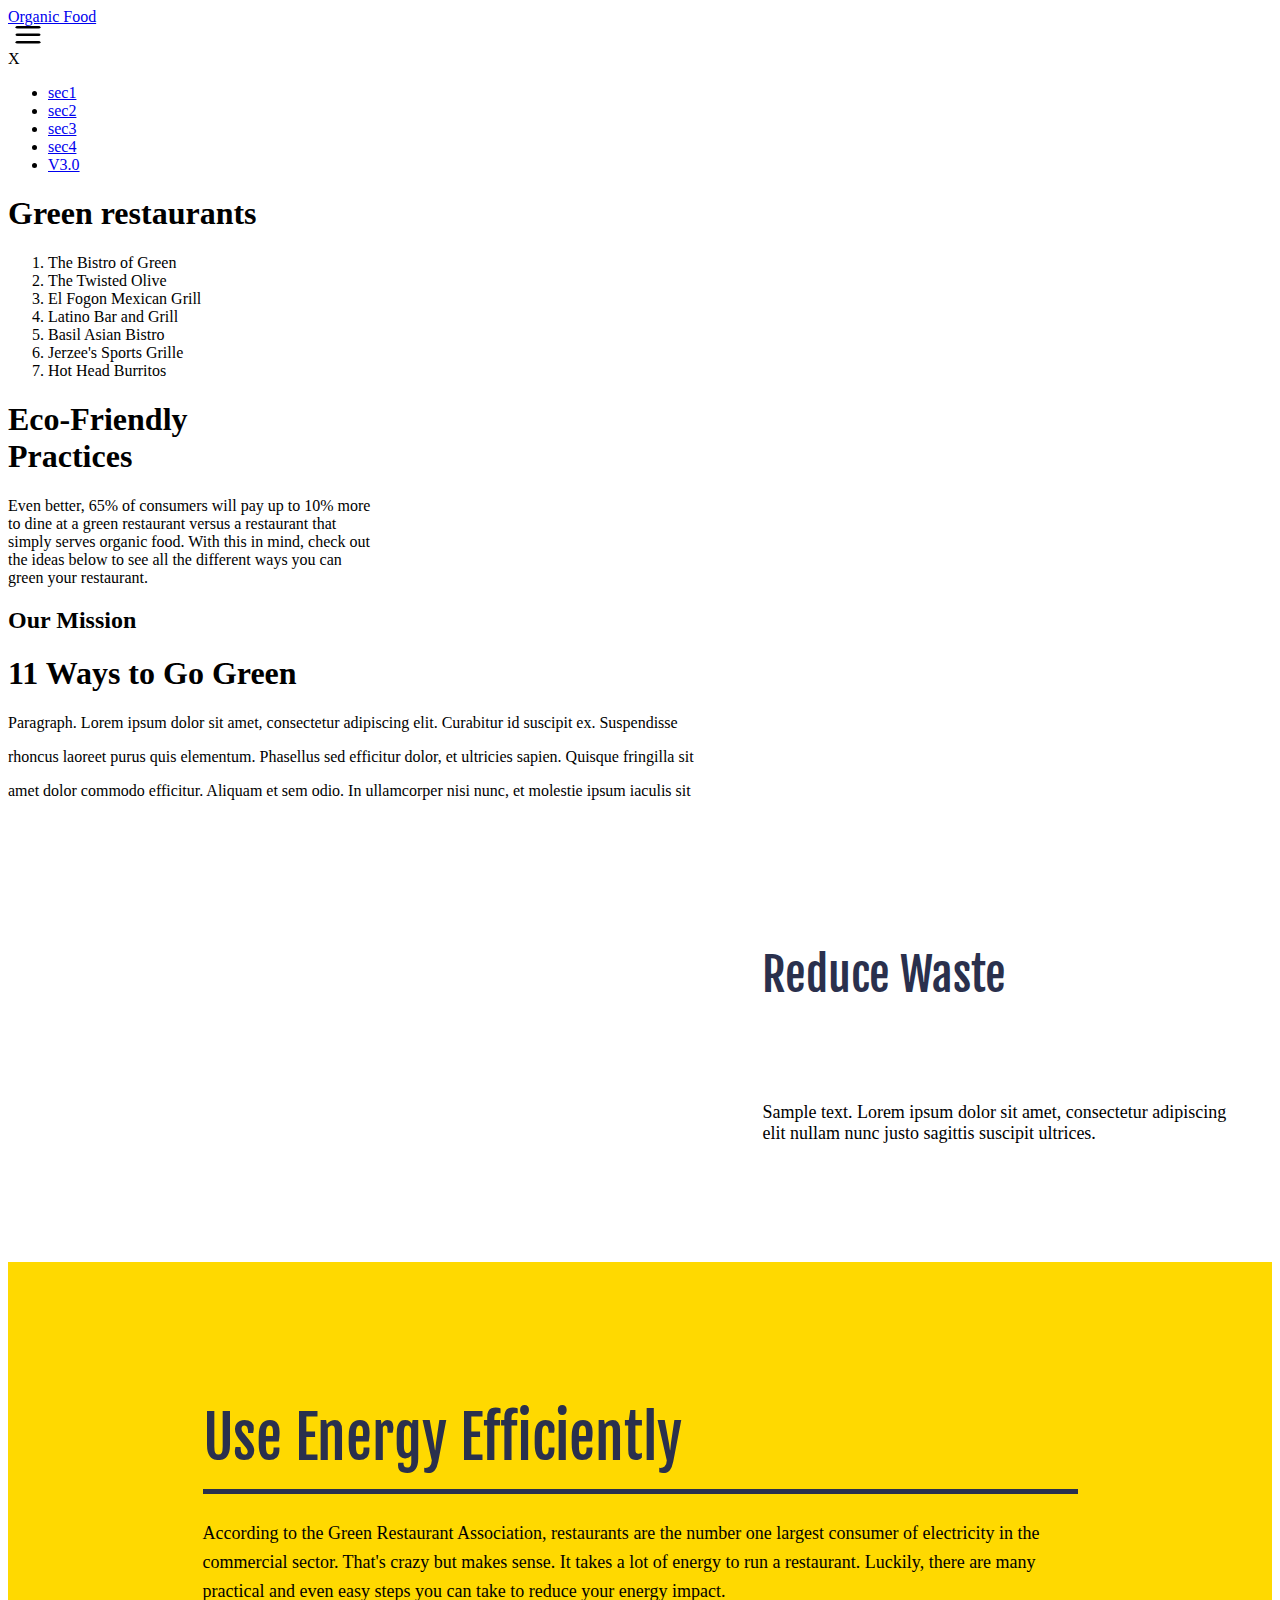
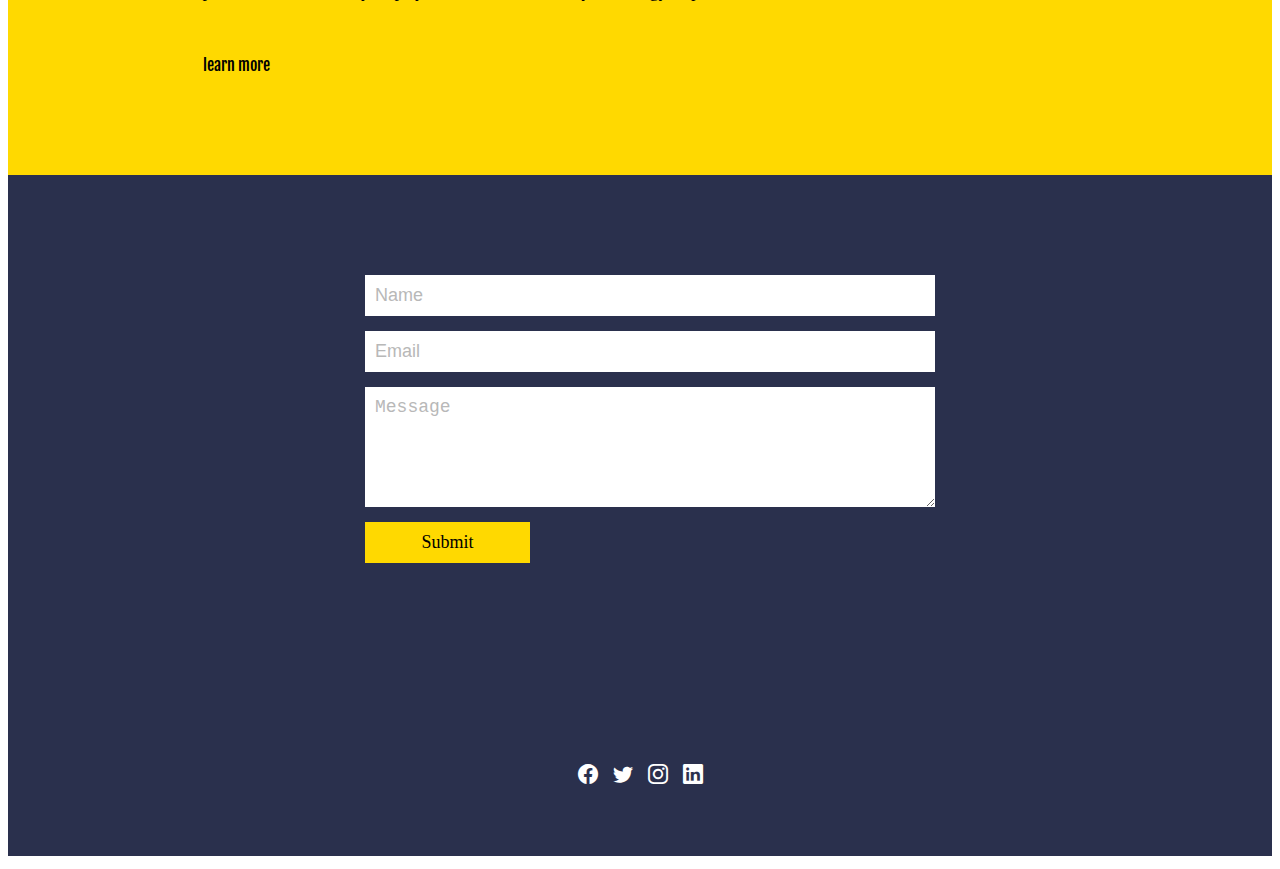
==== index.html @ b449d5d8 "Update index.html" ====
<!DOCTYPE html>
<html lang="en">

<head>
    <meta charset="UTF-8">
    <meta http-equiv="X-UA-Compatible" content="IE=edge">
    <meta name="viewport" content="width=device-width, initial-scale=1.0">
    <style>
        @import url('https://fonts.googleapis.com/css2?family=Fjalla+One&display=swap');
    </style>
    <link rel="stylesheet" href="./style/style.css">
    <link rel="stylesheet" href="./style/nav.css">
    <link rel="stylesheet" href="style/lastSec.css">
    <link rel="icon" type="image/x-icon" href="./images/logo.jpeg">
    <title>OrganicGarden</title>
</head>

<body>
    <!-- Srart NAV -->
    <div class="black_"></div>
    <header>
        <nav>
            <a href="#home">
                Organic Food
            </a>
            <div class="humburger">
                <svg viewBox="0 0 100 80" width="40" height="20">
                    <rect width="100" height="10" rx="8"></rect>
                    <rect y="30" width="100" height="10" rx="8"></rect>
                    <rect y="60" width="100" height="10" rx="8"></rect>
                </svg>
            </div>
            <div class="sidenav">
                <div class="close">X</div>
                <ul>
                    <li>
                        <a href="#sec1">sec1</a>
                    </li>
                    <li>
                        <a href="#sec2">sec2</a>
                    </li>
                    <li>
                        <a href="#sec3">sec3</a>
                    </li>
                    <li>
                        <a href="#sec4">sec4</a>
                    </li>
                    <li>
                        <a href="#">V3.0</a>
                    </li>
                </ul>
            </div>
        </nav>
    </header>
    <!-- END NAV -->
    
    <!--- section 3 -->

    <div class="refr-back">
    <section class="refr-section">
    
        <div class="green-restaurants">
             <h1 class="main-heading">Green restaurants</h1>
              <ol>
                  <li class="restaurants-lists">The Bistro of Green</li>
                  <li class="restaurants-lists">The Twisted Olive</li>
                  <li class="restaurants-lists">El Fogon Mexican Grill</li>
                  <li class="restaurants-lists">Latino Bar and Grill</li>
                  <li class="restaurants-lists">Basil Asian Bistro</li>
                  <li class="restaurants-lists">Jerzee's Sports Grille </li>
                  <li class="restaurants-lists">Hot Head Burritos</li>
              </ol>
        </div>

        <div class="eco-friendly">
              <h1 class="eco-heading">Eco-Friendly <br> Practices</h1>
              <p class="eco-paragraph">Even better, 65% of consumers  
                will pay up to 10% more <br> 
                to dine at a green restaurant versus a restaurant that <br>
                simply serves organic food. With this in mind, check out <br>
                the ideas below to see all the different ways you can <br> green
                your restaurant.
              </p>
        </div>

    </section>
</div>

    <div class="mission_color">
    <section class="misway">
        
        <h2 class="mission-heading">Our Mission</h2>

        <h1 class="green-ways">11 Ways to Go Green</h1>

        <div class="paragraphs-div">

        <p class="paragraph-way">Paragraph. Lorem ipsum dolor sit amet,
        consectetur adipiscing elit. Curabitur id suscipit ex. Suspendisse <br></p>
        <p class="paragraph-way">rhoncus laoreet purus quis elementum. Phasellus sed efficitur 
        dolor, et ultricies sapien. Quisque fringilla sit <br></p> 
        <p class="paragraph-way">amet dolor commodo efficitur. Aliquam et sem odio.
        In ullamcorper nisi nunc, et molestie ipsum iaculis sit <br></p>

        </div>

    </section>
   </div>

 <!--- end section 3-->
    
    <!-- Start last SEC -->
    <div class="flex-container">
        <div class="flex-img"></div>
        <div class="flex-img"></div>
        <div class="flex-grow">
            <h1>Reduce Waste</h1>
            <p>
                Sample text. Lorem ipsum dolor sit amet, consectetur adipiscing elit nullam nunc justo sagittis suscipit
                ultrices.
            </p>
        </div>
    </div>
    <div class="yellow">
        <div class="text-con">
            <h1>
                Use Energy Efficiently
            </h1>
            <p>
                According to the Green Restaurant Association, restaurants are the number one largest consumer of
                electricity in the commercial sector. That's crazy but makes sense. It takes a lot of energy to run a
                restaurant. Luckily, there are many practical and even easy steps you can take to reduce your energy
                impact.
            </p>
            <a href="#sec4">learn more</a>
        </div>
    </div>
    <div class="form-color">
        <div class="form-con">
            <input type="text" placeholder="Name">
            <input type="email" placeholder="Email">
            <textarea placeholder="Message" rows="5"></textarea>
            <button>Submit</button>
        </div>
        <footer>
            <div class="logo"></div>
            <div class="logos">
                <i class="bi bi-facebook"></i>
                <i class="bi bi-twitter"></i>
                <i class="bi bi-instagram"></i>
                <i class="bi bi-linkedin"></i>
            </div>
        </footer>
    </div>
    <!-- END last SEC -->
    <script src="./script/main.js"></script>
</body>

</html>
---- style/lastSec.css ----
@import url("https://cdn.jsdelivr.net/npm/bootstrap-icons@1.8.1/font/bootstrap-icons.css");

:root {
    --main-color: #2a304d;
    --color: rgb(255 217 0);
}

.flex-container {
    display: flex;
    height: fit-content;
    flex: 1 1 100%;
    font-family: "Fjalla One", sans-serif;
}

.flex-container .flex-img {
    min-height: 396px;
    flex: 30%;
    background-position: 50%;
    background-size: cover;
}

.flex-container .flex-img:first-of-type {
    background-image: url("../images/95f373590dad79bcf3202ce6edad5bcd.jpg");
}

.flex-container .flex-img:nth-of-type(2) {
    background-image: url("../images/53b1f260135ec7676401816dfad16b2c.jpg");
}

.flex-container .flex-grow {
    padding: 100px 20px;
    flex: calc(100% - 30% * 2);
    display: flex;
    flex-direction: column;
    justify-content: center;
    gap: 50px;
}

.flex-container .flex-grow h1 {
    font-size: 46px;
    font-weight: 400;
    color: #2a304d;
}

.flex-container .flex-grow p {
    font-family: Open Sans;
    font-size: 18px;
}

.yellow {
    background-color: var(--color);
}

.text-con {
    padding: 100px 20px;
    background-color: var(--color);
    font-family: "Fjalla One", sans-serif;
    max-width: 875px;
    margin: auto;
}

.text-con h1 {
    font-size: 58px;
    font-weight: 400;
    color: #2a304d;
    margin-bottom: 25px;
    padding-bottom: 15px;
    border-bottom: 5px solid #2a304d;
}

.text-con p {
    font-family: "Open Sans";
    font-size: 18px;
    line-height: 1.6;
}

.text-con a {
    display: block;
    color: black;
    text-decoration: none;
    margin-top: 50px;
    max-width: fit-content;
}

.form-color {
    background-color: var(--main-color);
}

.form-con {
    padding: 100px 25px;
    max-width: 550px;
    margin: auto;
    background-color: var(--main-color);
    display: flex;
    flex-direction: column;
    gap: 15px;
}

.form-con > * {
    width: 100%;
    padding: 10px;
    font-size: 18px;
    border: none;
}

.form-con button {
    width: 30%;
    background-color: var(--color);
    font-family: "Open Sans";
    cursor: pointer;
}

.form-con button:hover {
    filter: brightness(0.8);
}

input::placeholder,
textarea::placeholder {
    font-weight: 100;
    color: rgb(184, 184, 184);
}

input:focus,
textarea:focus {
    background-color: transparent;
    outline: none;
    border: 1px solid white;
    caret-color: white;
    color: white;
}

input:hover,
textarea:hover {
    background-color: transparent;
    color: white;
}

.form-color .logo {
    background-image: url("../images/default-logo.png");
    width: 150px;
    min-height: 50px;
    background-repeat: no-repeat;
    background-position: center;
    cursor: pointer;
}

footer {
    display: flex;
    flex-direction: column;
    align-items: center;
    justify-content: center;
    padding-bottom: 70px;
}

footer .logos {
    margin-top: 50px;
    display: flex;
    gap: 15px;
}

.logos i {
    color: white;
    font-size: 20px;
}

@media (max-width: 875px) {
    .text-con {
        max-width: 550px;
    }
}

@media (max-width: 769px) {
    .flex-container {
        flex-direction: column;
    }
    .form-con button {
        width: 40%;
    }
}
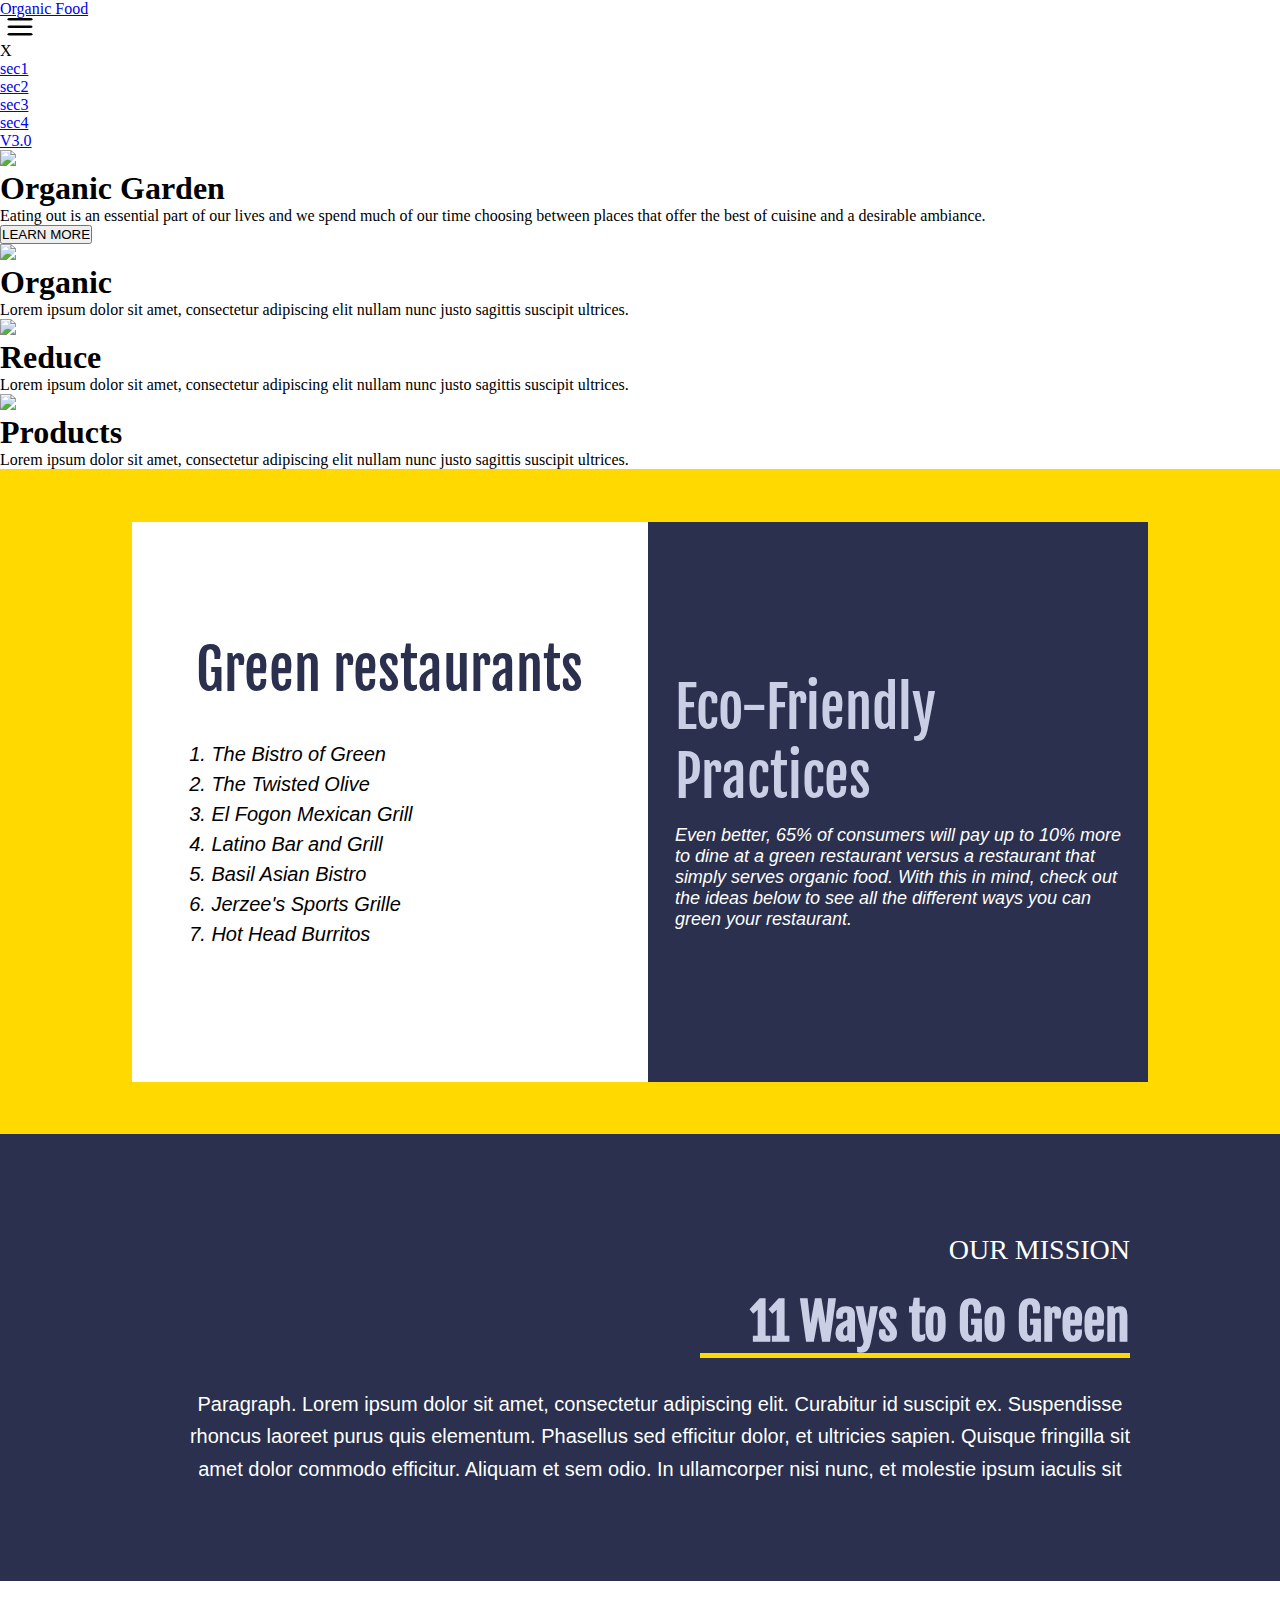
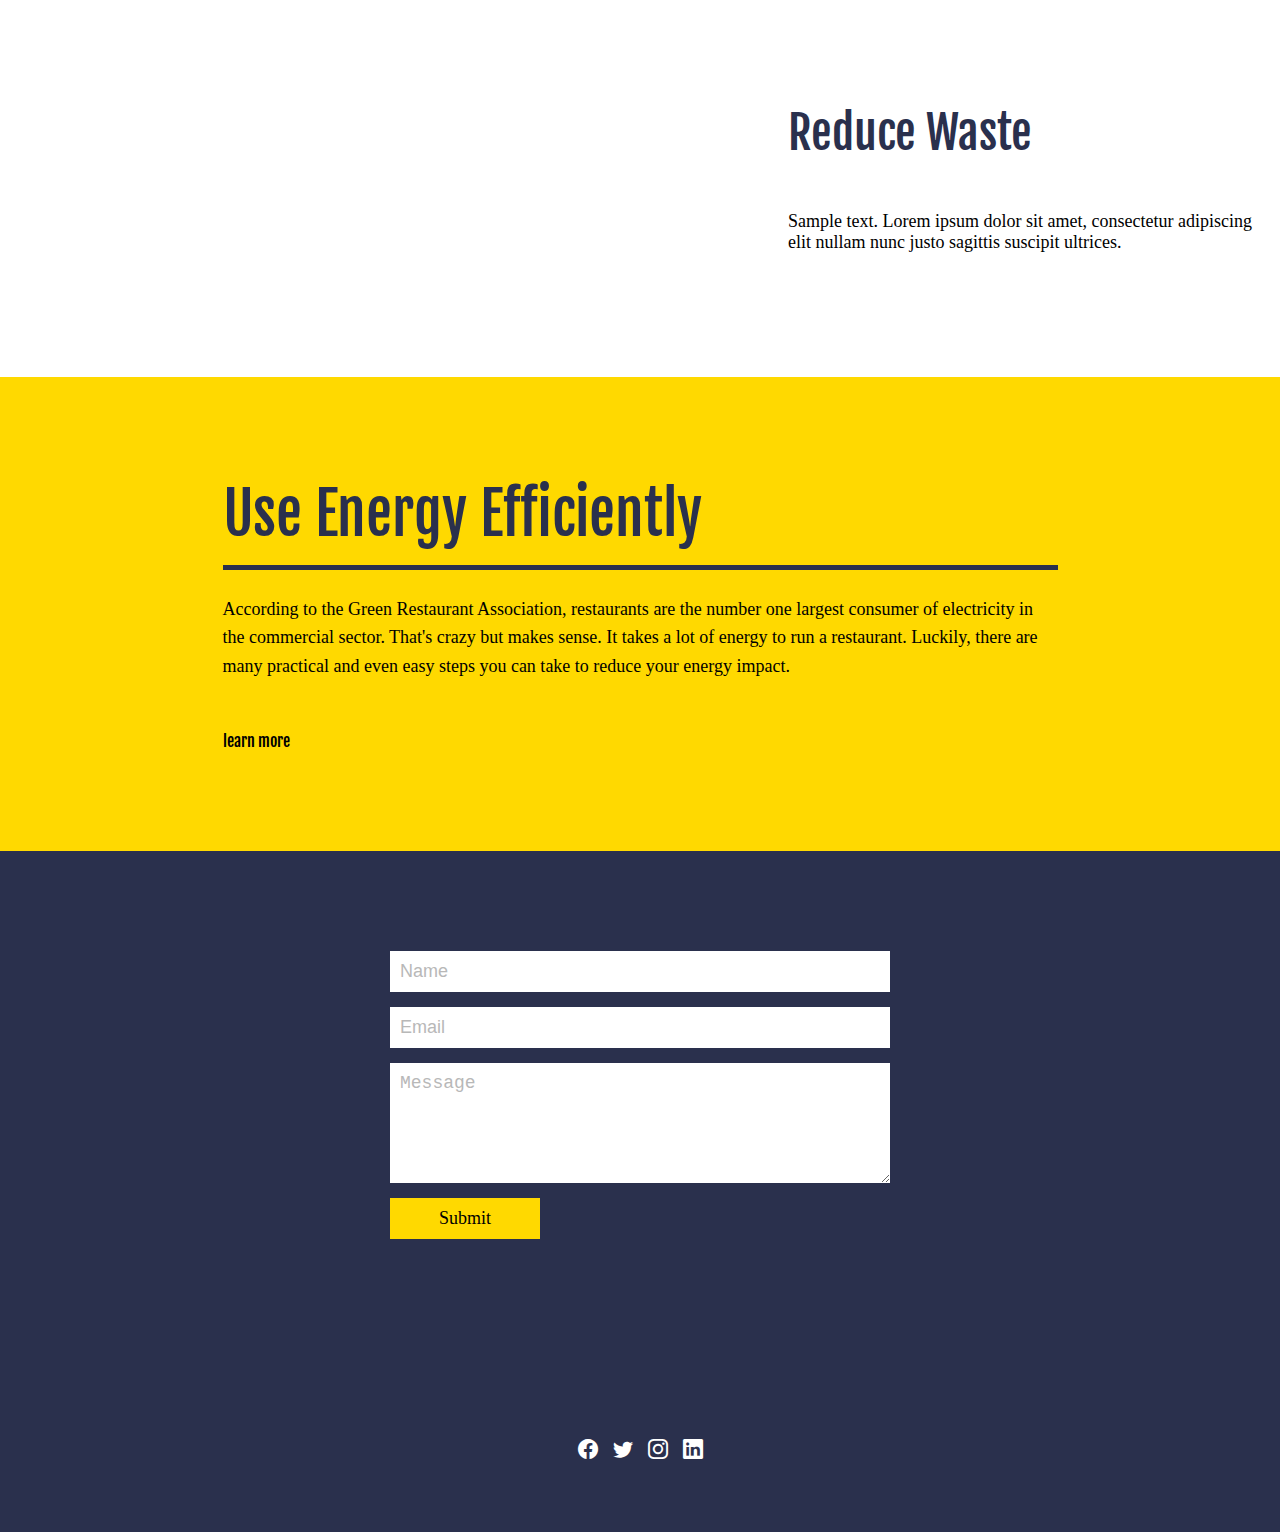
==== commit 6fc1b909: "update index" ====
--- a/index.html
+++ b/index.html
@@ -53,6 +53,40 @@
         </nav>
     </header>
     <!-- END NAV -->
+        <!--the start of the first two sections-->
+    <div class="ye">
+    <div class="main">
+        <div class="my_wordss">
+            <div class="imggg"><img src="./images/qs.jpg" class="this_photoo">
+        </div>
+    </div>
+        <div class="my_words">
+            <div class="ww"><h1 class="ww">Organic Garden</h1></div>
+            <p class="paragraph">Eating out is an essential part of our lives and we spend much of our time choosing between places that offer the best of cuisine and a desirable ambiance.</p>
+            <div class="d"><button class="learn">LEARN MORE</button></div>
+        </div>
+    </div>
+</div>
+<div class="eee">
+<div class="all-boxes">
+    <div class="smallboxes">
+        <img src="./images/apple.jpeg" class="nnn">
+        <h1>Organic</h1>
+        <p>Lorem ipsum dolor sit amet, consectetur adipiscing elit nullam nunc justo sagittis suscipit ultrices.</p>
+    </div >
+    <div class="smallboxes">
+        <img src="./images/reduce.jpeg" class="nnn">
+        <h1>Reduce</h1>
+        <p>Lorem ipsum dolor sit amet, consectetur adipiscing elit nullam nunc justo sagittis suscipit ultrices.</p>
+    </div>
+    <div class="smallboxes">
+        <img src="./images/products.jpeg" class="nnn">
+        <h1>Products</h1>
+        <p>Lorem ipsum dolor sit amet, consectetur adipiscing elit nullam nunc justo sagittis suscipit ultrices.</p>
+    </div>
+</div>
+</div>
+    <!--the end of the first two sections-->
     
     <!--- section 3 -->
 
--- a/style/style.css
+++ b/style/style.css
@@ -0,0 +1,148 @@
+* {
+    margin: 0;
+    padding: 0;
+    box-sizing: border-box;
+}
+
+* {
+    padding: 0%;
+    margin: 0%;
+    box-sizing: border-box;
+}
+
+.refr-back{
+background-color: #ffd900;
+}
+
+.refr-section{
+    background-color: #ffd900;
+    height: 100%;
+    display: flex;
+    justify-content: center;
+    padding: 15px;
+}
+
+.refr-section ol{
+    padding: 15px;
+}
+
+.green-restaurants{
+    display: inline-block;
+    border: 2px solid #ffffff;
+    background-color: #ffffff;
+    padding: 9% 5%;
+    margin-bottom: 3%;
+    margin-top: 3%;
+}
+
+.main-heading{
+    color: #2a304d;
+    font-size: 55px;
+    font-family: 'Fjalla One';
+    padding-bottom: 4%;
+    font-weight: 400;
+}
+
+.restaurants-lists{
+    font-family:'Lucida Sans', 'Lucida Sans Regular', 'Lucida Grande', 'Lucida Sans Unicode', Geneva, Verdana, sans-serif;
+    font-size: 20px;
+    padding-top: 2%;
+    font-style: italic;
+}
+
+.eco-friendly{
+    display: inline-block;
+    border: 2px solid #2a304d;
+    background-color: #2a304d;
+    padding: 12% 2%;
+    margin-bottom: 3%;
+    margin-top: 3%;
+}
+
+.eco-heading{
+    font-weight: 400;
+    color: #cbcfe6;
+    font-size: 55px;
+    font-family: 'Fjalla One';
+}
+
+.eco-paragraph{
+    font-family:'Lucida Sans', 'Lucida Sans Regular', 'Lucida Grande', 'Lucida Sans Unicode', Geneva, Verdana, sans-serif;
+    font-size: 18px;
+    color: #ffffff;
+    padding-top: 3%;
+    font-style: italic;
+}
+
+
+.mission_color{
+    background-color: #2a304d;
+}
+.misway{
+    display: flex;
+    align-items: flex-end;
+    padding: 100px 25px;
+    flex-direction: column;
+    background-color: #2a304d;
+    gap: 25px;
+    max-width: 1030px;
+    margin: auto;
+}
+
+.mission-heading{
+    color: #ffffff;
+    font-family: "Open Sans";
+    font-size: 28px;
+    text-transform: uppercase;
+    font-weight: 400;
+}
+
+.green-ways{
+    color: #cbcfe6;
+    font-family: 'Fjalla One';
+    font-size: 50px;
+    border-bottom: 5px solid #ffd900;
+    text-align: right;
+    padding-left: 50px;
+}
+
+.paragraph-way{
+    color: #ffffff;
+    display: flex;
+    justify-content: center;
+    font-size: 20px;
+    font-family: sans-serif;
+    padding-top: 1%;
+    
+}
+
+.paragraphs-div{
+    position: relative;
+}
+
+
+@media (max-width: 875px) {
+    .misway{
+    max-width: 750px;
+    }
+    .green-ways {
+        padding: 0;
+    }
+}
+
+@media (max-width: 625px) {
+    .refr-section{
+        flex-direction: column;
+        height: auto;
+        padding: 25px;
+        margin: auto;
+        max-width: 500px;
+    }
+    .refr-section > *{
+        margin-bottom: 0;
+        margin-top: 0;
+    }
+    .refr-section h1{
+        font-size: 40px;
+    }
+}
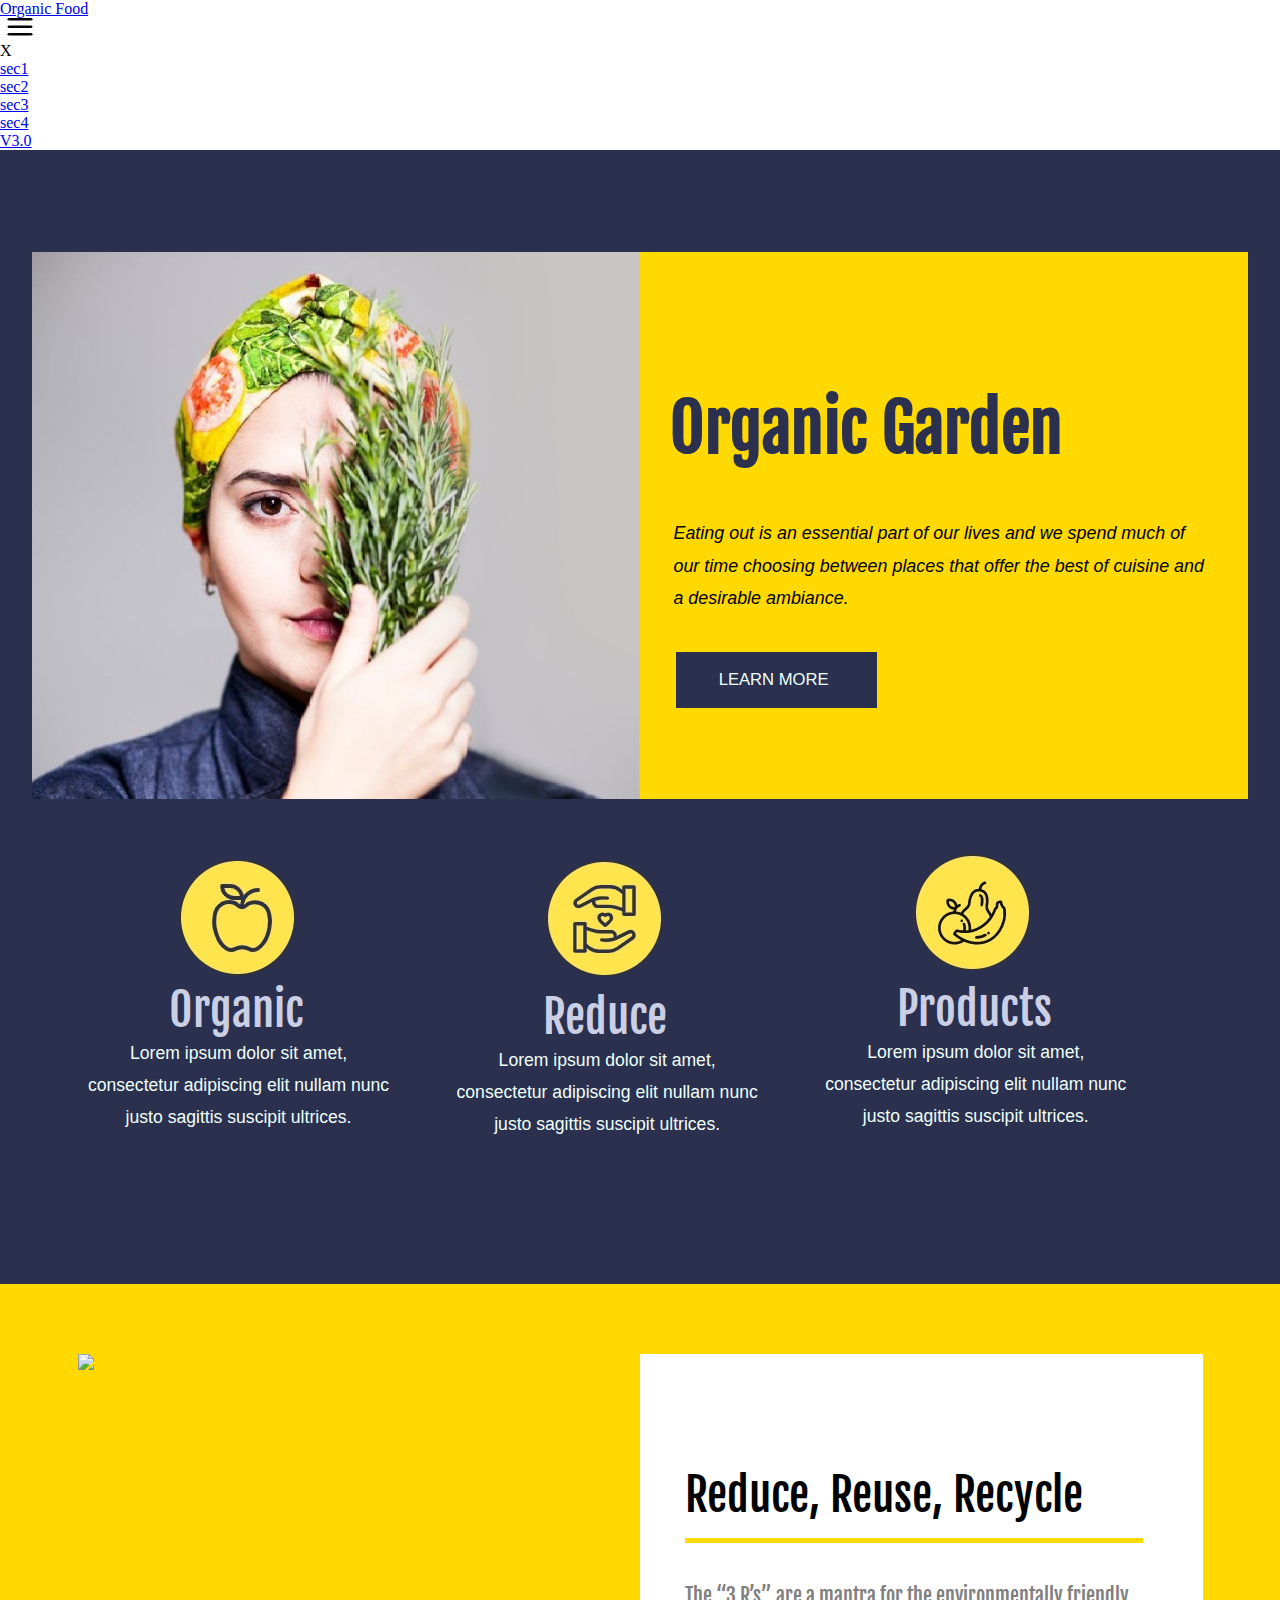
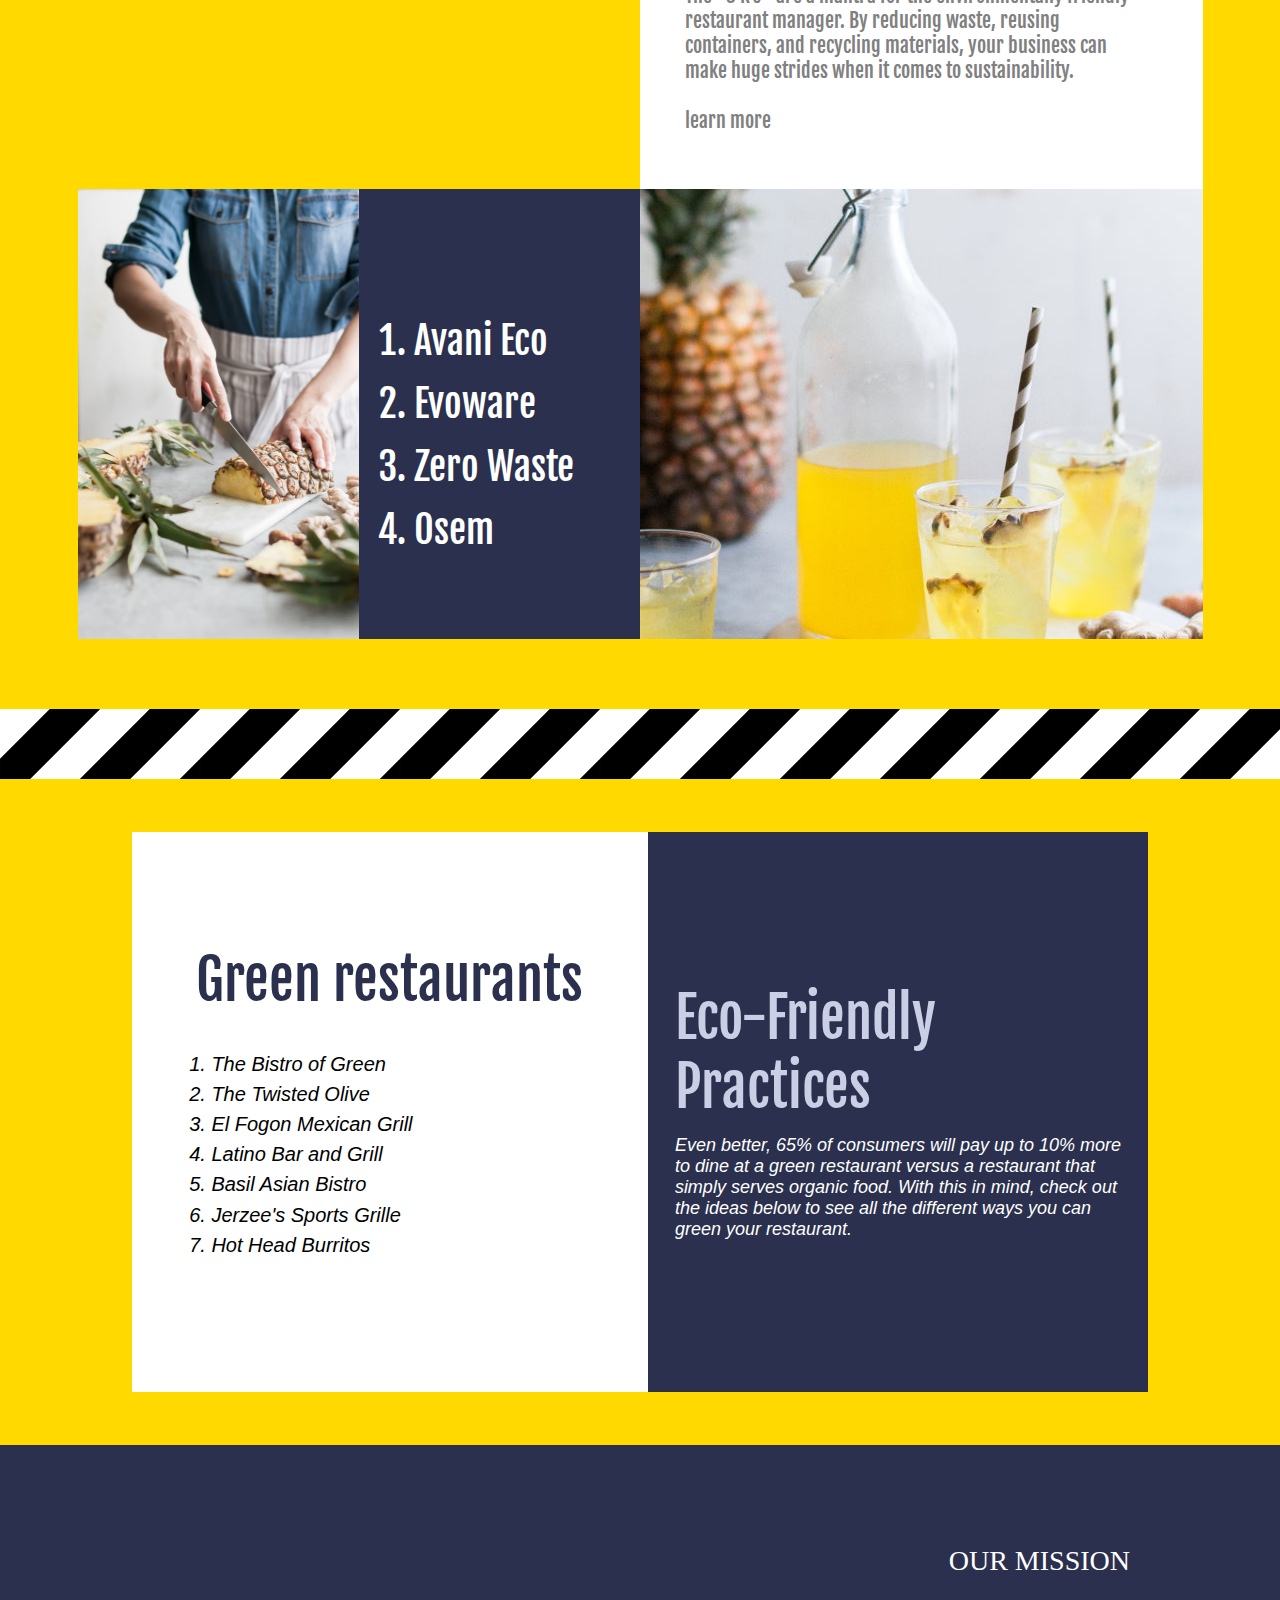
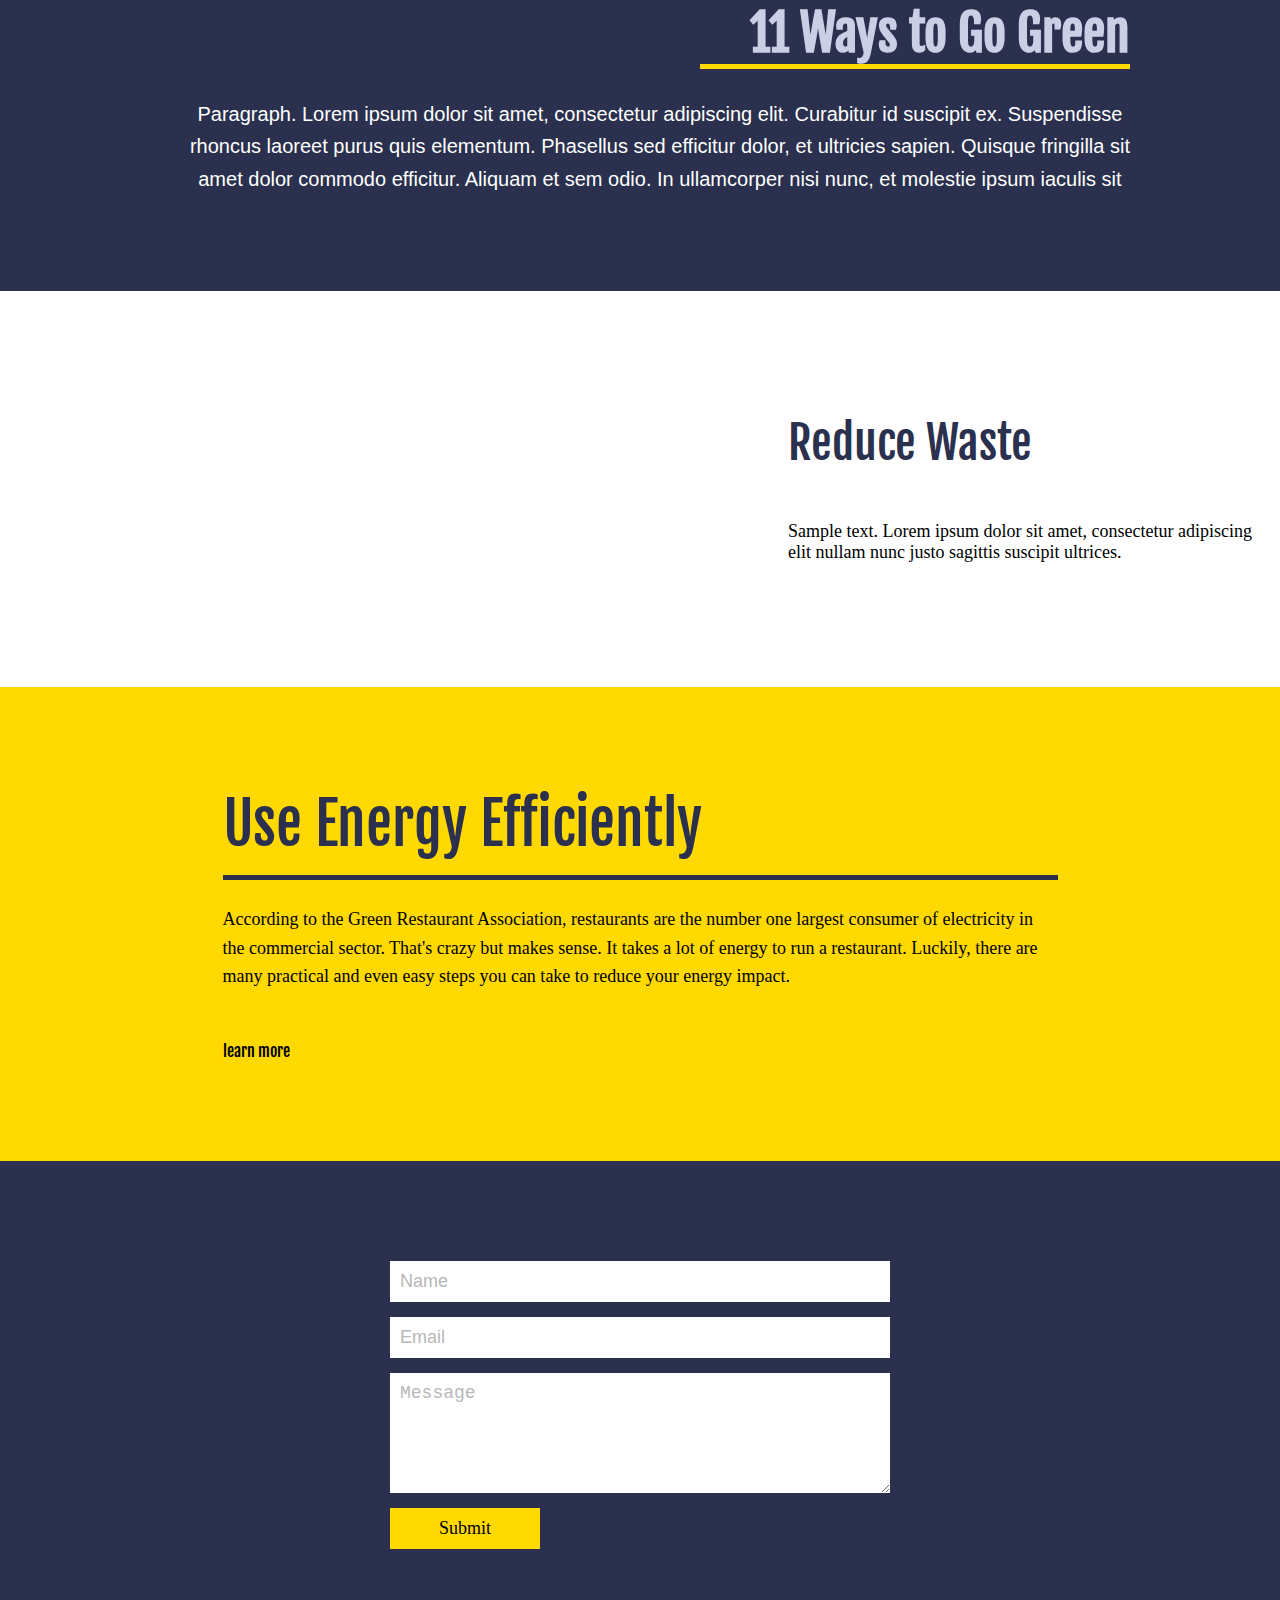
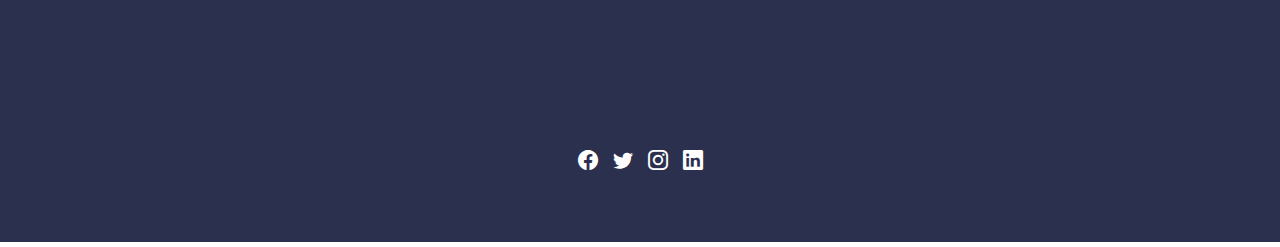
==== commit dd174087: "Finishing" ====
--- a/index.html
+++ b/index.html
@@ -1,193 +1,230 @@
 <!DOCTYPE html>
 <html lang="en">
 
-<head>
-    <meta charset="UTF-8">
-    <meta http-equiv="X-UA-Compatible" content="IE=edge">
-    <meta name="viewport" content="width=device-width, initial-scale=1.0">
-    <style>
-        @import url('https://fonts.googleapis.com/css2?family=Fjalla+One&display=swap');
-    </style>
-    <link rel="stylesheet" href="./style/style.css">
-    <link rel="stylesheet" href="./style/nav.css">
-    <link rel="stylesheet" href="style/lastSec.css">
-    <link rel="icon" type="image/x-icon" href="./images/logo.jpeg">
-    <title>OrganicGarden</title>
-</head>
-
-<body>
-    <!-- Srart NAV -->
-    <div class="black_"></div>
-    <header>
-        <nav>
-            <a href="#home">
-                Organic Food
-            </a>
-            <div class="humburger">
-                <svg viewBox="0 0 100 80" width="40" height="20">
+    <head>
+        <meta charset="UTF-8">
+        <meta http-equiv="X-UA-Compatible" content="IE=edge">
+        <meta name="viewport" content="width=device-width, initial-scale=1.0">
+        <style>
+            @import url('https://fonts.googleapis.com/css2?family=Fjalla+One&display=swap');
+        </style>
+        <link rel="stylesheet" href="./style/style.css">
+        <link rel="stylesheet" href="./style/nav.css">
+        <link rel="stylesheet" href="style/lastSec.css">
+        <link rel="icon" type="image/x-icon" href="./images/logo.jpeg">
+        <title>OrganicGarden</title>
+    </head>
+
+    <body>
+        <!-- Srart NAV -->
+        <div class="black_"></div>
+        <header>
+            <nav>
+                <a href="#home">
+                    Organic Food
+                </a>
+                <div class="humburger">
+                    <svg viewBox="0 0 100 80" width="40" height="20">
                     <rect width="100" height="10" rx="8"></rect>
                     <rect y="30" width="100" height="10" rx="8"></rect>
                     <rect y="60" width="100" height="10" rx="8"></rect>
-                </svg>
-            </div>
-            <div class="sidenav">
-                <div class="close">X</div>
-                <ul>
-                    <li>
-                        <a href="#sec1">sec1</a>
-                    </li>
-                    <li>
-                        <a href="#sec2">sec2</a>
-                    </li>
-                    <li>
-                        <a href="#sec3">sec3</a>
-                    </li>
-                    <li>
-                        <a href="#sec4">sec4</a>
-                    </li>
-                    <li>
-                        <a href="#">V3.0</a>
-                    </li>
-                </ul>
-            </div>
-        </nav>
-    </header>
-    <!-- END NAV -->
+                    </svg>
+                </div>
+                <div class="sidenav">
+                    <div class="close">X</div>
+                    <ul>
+                        <li>
+                            <a href="#sec1">sec1</a>
+                        </li>
+                        <li>
+                            <a href="#sec2">sec2</a>
+                        </li>
+                        <li>
+                            <a href="#sec3">sec3</a>
+                        </li>
+                        <li>
+                            <a href="#sec4">sec4</a>
+                        </li>
+                        <li>
+                            <a href="#">V3.0</a>
+                        </li>
+                    </ul>
+                </div>
+            </nav>
+        </header>
+        <!-- END NAV -->
         <!--the start of the first two sections-->
-    <div class="ye">
-    <div class="main">
-        <div class="my_wordss">
-            <div class="imggg"><img src="./images/qs.jpg" class="this_photoo">
-        </div>
-    </div>
-        <div class="my_words">
-            <div class="ww"><h1 class="ww">Organic Garden</h1></div>
-            <p class="paragraph">Eating out is an essential part of our lives and we spend much of our time choosing between places that offer the best of cuisine and a desirable ambiance.</p>
-            <div class="d"><button class="learn">LEARN MORE</button></div>
-        </div>
-    </div>
-</div>
-<div class="eee">
-<div class="all-boxes">
-    <div class="smallboxes">
-        <img src="./images/apple.jpeg" class="nnn">
-        <h1>Organic</h1>
-        <p>Lorem ipsum dolor sit amet, consectetur adipiscing elit nullam nunc justo sagittis suscipit ultrices.</p>
-    </div >
-    <div class="smallboxes">
-        <img src="./images/reduce.jpeg" class="nnn">
-        <h1>Reduce</h1>
-        <p>Lorem ipsum dolor sit amet, consectetur adipiscing elit nullam nunc justo sagittis suscipit ultrices.</p>
-    </div>
-    <div class="smallboxes">
-        <img src="./images/products.jpeg" class="nnn">
-        <h1>Products</h1>
-        <p>Lorem ipsum dolor sit amet, consectetur adipiscing elit nullam nunc justo sagittis suscipit ultrices.</p>
-    </div>
-</div>
-</div>
-    <!--the end of the first two sections-->
-    
-    <!--- section 3 -->
-
-    <div class="refr-back">
-    <section class="refr-section">
-    
-        <div class="green-restaurants">
-             <h1 class="main-heading">Green restaurants</h1>
-              <ol>
-                  <li class="restaurants-lists">The Bistro of Green</li>
-                  <li class="restaurants-lists">The Twisted Olive</li>
-                  <li class="restaurants-lists">El Fogon Mexican Grill</li>
-                  <li class="restaurants-lists">Latino Bar and Grill</li>
-                  <li class="restaurants-lists">Basil Asian Bistro</li>
-                  <li class="restaurants-lists">Jerzee's Sports Grille </li>
-                  <li class="restaurants-lists">Hot Head Burritos</li>
-              </ol>
-        </div>
-
-        <div class="eco-friendly">
-              <h1 class="eco-heading">Eco-Friendly <br> Practices</h1>
-              <p class="eco-paragraph">Even better, 65% of consumers  
-                will pay up to 10% more <br> 
-                to dine at a green restaurant versus a restaurant that <br>
-                simply serves organic food. With this in mind, check out <br>
-                the ideas below to see all the different ways you can <br> green
-                your restaurant.
-              </p>
-        </div>
-
-    </section>
-</div>
-
-    <div class="mission_color">
-    <section class="misway">
-        
-        <h2 class="mission-heading">Our Mission</h2>
-
-        <h1 class="green-ways">11 Ways to Go Green</h1>
-
-        <div class="paragraphs-div">
-
-        <p class="paragraph-way">Paragraph. Lorem ipsum dolor sit amet,
-        consectetur adipiscing elit. Curabitur id suscipit ex. Suspendisse <br></p>
-        <p class="paragraph-way">rhoncus laoreet purus quis elementum. Phasellus sed efficitur 
-        dolor, et ultricies sapien. Quisque fringilla sit <br></p> 
-        <p class="paragraph-way">amet dolor commodo efficitur. Aliquam et sem odio.
-        In ullamcorper nisi nunc, et molestie ipsum iaculis sit <br></p>
-
-        </div>
-
-    </section>
-   </div>
-
- <!--- end section 3-->
-    
-    <!-- Start last SEC -->
-    <div class="flex-container">
-        <div class="flex-img"></div>
-        <div class="flex-img"></div>
-        <div class="flex-grow">
-            <h1>Reduce Waste</h1>
-            <p>
-                Sample text. Lorem ipsum dolor sit amet, consectetur adipiscing elit nullam nunc justo sagittis suscipit
-                ultrices.
-            </p>
-        </div>
-    </div>
-    <div class="yellow">
-        <div class="text-con">
-            <h1>
-                Use Energy Efficiently
-            </h1>
-            <p>
-                According to the Green Restaurant Association, restaurants are the number one largest consumer of
-                electricity in the commercial sector. That's crazy but makes sense. It takes a lot of energy to run a
-                restaurant. Luckily, there are many practical and even easy steps you can take to reduce your energy
-                impact.
-            </p>
-            <a href="#sec4">learn more</a>
-        </div>
-    </div>
-    <div class="form-color">
-        <div class="form-con">
-            <input type="text" placeholder="Name">
-            <input type="email" placeholder="Email">
-            <textarea placeholder="Message" rows="5"></textarea>
-            <button>Submit</button>
-        </div>
-        <footer>
-            <div class="logo"></div>
-            <div class="logos">
-                <i class="bi bi-facebook"></i>
-                <i class="bi bi-twitter"></i>
-                <i class="bi bi-instagram"></i>
-                <i class="bi bi-linkedin"></i>
-            </div>
-        </footer>
-    </div>
-    <!-- END last SEC -->
-    <script src="./script/main.js"></script>
-</body>
+        <div class="ye">
+            <div class="main">
+                <div class="my_wordss">
+                    <div class="imggg"><img src="./images/qs.jpg" class="this_photoo">
+                    </div>
+                </div>
+                <div class="my_words">
+                    <div class="ww"><h1 class="ww">Organic Garden</h1></div>
+                    <p class="paragraph">Eating out is an essential part of our lives and we spend much of our time choosing between places that offer the best of cuisine and a desirable ambiance.</p>
+                    <div class="d"><button class="learn">LEARN MORE</button></div>
+                </div>
+            </div>
+        </div>
+        <div class="eee">
+            <div class="all-boxes">
+                <div class="smallboxes">
+                    <img src="./images/apple.jpeg" class="nnn">
+                    <h1>Organic</h1>
+                    <p>Lorem ipsum dolor sit amet, consectetur adipiscing elit nullam nunc justo sagittis suscipit ultrices.</p>
+                </div >
+                <div class="smallboxes">
+                    <img src="./images/reduce.jpeg" class="nnn">
+                    <h1>Reduce</h1>
+                    <p>Lorem ipsum dolor sit amet, consectetur adipiscing elit nullam nunc justo sagittis suscipit ultrices.</p>
+                </div>
+                <div class="smallboxes">
+                    <img src="./images/products.jpeg" class="nnn">
+                    <h1>Products</h1>
+                    <p>Lorem ipsum dolor sit amet, consectetur adipiscing elit nullam nunc justo sagittis suscipit ultrices.</p>
+                </div>
+            </div>
+        </div>
+        <!--the end of the first two sections-->
+
+        <!-- Start Second section -->
+        <div class="RRR">
+            <div class="RR-main">
+                <div class="RR-1">
+                    <img src="images/zs.jpg">
+                </div>
+                <div class="RR-2">
+                    Reduce, Reuse, Recycle
+                    <hr>
+                    The “3 R’s” are a mantra for the environmentally friendly 
+                    restaurant manager. By reducing waste, reusing containers, 
+                    and recycling materials, your business can make huge strides
+                    when it comes to sustainability.
+                    <div class="RR-Button">
+                        learn more
+                    </div>
+                </div>
+                <div class="RR-3">
+                    <img src="images/PineappleGingerIcedTea.jpg">
+                    <div class="RR-list">
+                        <ol>
+                            <li>Avani Eco</li>
+                            <li>Evoware</li>
+                            <li>Zero Waste</li>
+                            <li>Osem</li>
+                        </ol>
+                    </div>
+                </div>
+                <div class="RR-4">
+                    <img src="images/PineappleGingerIcedTea (2).jpg">
+                </div>                
+            </div>
+            <div class="RR-last">
+            </div>
+        </div>
+        <!-- End Second section -->
+
+        <!--- section 3 -->
+
+        <div class="refr-back">
+            <section class="refr-section">
+
+                <div class="green-restaurants">
+                    <h1 class="main-heading">Green restaurants</h1>
+                    <ol>
+                        <li class="restaurants-lists">The Bistro of Green</li>
+                        <li class="restaurants-lists">The Twisted Olive</li>
+                        <li class="restaurants-lists">El Fogon Mexican Grill</li>
+                        <li class="restaurants-lists">Latino Bar and Grill</li>
+                        <li class="restaurants-lists">Basil Asian Bistro</li>
+                        <li class="restaurants-lists">Jerzee's Sports Grille </li>
+                        <li class="restaurants-lists">Hot Head Burritos</li>
+                    </ol>
+                </div>
+
+                <div class="eco-friendly">
+                    <h1 class="eco-heading">Eco-Friendly <br> Practices</h1>
+                    <p class="eco-paragraph">Even better, 65% of consumers  
+                        will pay up to 10% more <br> 
+                        to dine at a green restaurant versus a restaurant that <br>
+                        simply serves organic food. With this in mind, check out <br>
+                        the ideas below to see all the different ways you can <br> green
+                        your restaurant.
+                    </p>
+                </div>
+
+            </section>
+        </div>
+
+        <div class="mission_color">
+            <section class="misway">
+
+                <h2 class="mission-heading">Our Mission</h2>
+
+                <h1 class="green-ways">11 Ways to Go Green</h1>
+
+                <div class="paragraphs-div">
+
+                    <p class="paragraph-way">Paragraph. Lorem ipsum dolor sit amet,
+                        consectetur adipiscing elit. Curabitur id suscipit ex. Suspendisse <br></p>
+                    <p class="paragraph-way">rhoncus laoreet purus quis elementum. Phasellus sed efficitur 
+                        dolor, et ultricies sapien. Quisque fringilla sit <br></p> 
+                    <p class="paragraph-way">amet dolor commodo efficitur. Aliquam et sem odio.
+                        In ullamcorper nisi nunc, et molestie ipsum iaculis sit <br></p>
+
+                </div>
+
+            </section>
+        </div>
+
+        <!--- end section 3-->
+
+        <!-- Start last SEC -->
+        <div class="flex-container">
+            <div class="flex-img"></div>
+            <div class="flex-img"></div>
+            <div class="flex-grow">
+                <h1>Reduce Waste</h1>
+                <p>
+                    Sample text. Lorem ipsum dolor sit amet, consectetur adipiscing elit nullam nunc justo sagittis suscipit
+                    ultrices.
+                </p>
+            </div>
+        </div>
+        <div class="yellow">
+            <div class="text-con">
+                <h1>
+                    Use Energy Efficiently
+                </h1>
+                <p>
+                    According to the Green Restaurant Association, restaurants are the number one largest consumer of
+                    electricity in the commercial sector. That's crazy but makes sense. It takes a lot of energy to run a
+                    restaurant. Luckily, there are many practical and even easy steps you can take to reduce your energy
+                    impact.
+                </p>
+                <a href="#sec4">learn more</a>
+            </div>
+        </div>
+        <div class="form-color">
+            <div class="form-con">
+                <input type="text" placeholder="Name">
+                <input type="email" placeholder="Email">
+                <textarea placeholder="Message" rows="5"></textarea>
+                <button>Submit</button>
+            </div>
+            <footer>
+                <div class="logo"></div>
+                <div class="logos">
+                    <i class="bi bi-facebook"></i>
+                    <i class="bi bi-twitter"></i>
+                    <i class="bi bi-instagram"></i>
+                    <i class="bi bi-linkedin"></i>
+                </div>
+            </footer>
+        </div>
+        <!-- END last SEC -->
+        <script src="./script/main.js"></script>
+    </body>
 
 </html>
--- a/style/style.css
+++ b/style/style.css
@@ -4,11 +4,90 @@
     box-sizing: border-box;
 }
 
-* {
-    padding: 0%;
-    margin: 0%;
-    box-sizing: border-box;
-}
+/* Start Second section */
+.RRR{
+    height: auto;
+    width: 100%;
+    background-color: #ffd900;
+    font-family: "Fjalla One", sans-serif;
+}
+.RR-main{
+    display: grid;
+    width: 1125px;
+    margin: 0px auto 20px auto;
+    grid-template-columns: repeat(2,calc(1125px/2));
+    grid-template-rows: 435px 450px;
+    grid-template-areas:
+        "RR-1 RR-2"
+        "RR-3 RR-4";
+    overflow: hidden;
+    position: relative;
+    top: 70px;
+    flex-direction: column;
+}
+.RR-1{
+    grid-area: RR-1;
+    overflow: hidden;
+}
+.RR-1 img{
+    width: 100%
+}
+.RR-2{
+    grid-area: RR-2;
+    background-color: white;
+    color: gray;
+    font-size: 20px;
+    font-weight: normal;
+    padding: 20% 60px 40px 45px;
+}
+.RR-2::first-line{
+    font-size: 45px;
+    color: black;
+}
+.RR-2 hr{
+    margin-top: 15px;
+    border: 5px solid #ffd900;
+    width: 100%;
+    margin-bottom: 40px;
+    border-top: hidden;
+}
+.RR-Button{
+    margin-top: 25px;
+    cursor: pointer;
+}
+.RR-3{
+    grid-area: RR-3;
+    overflow: hidden;
+    display: flex;
+    flex-wrap: wrap;
+}
+.RR-3 img{
+    width: 50%
+}
+.RR-list{
+    background-color: #2a304d;
+    width: 50%;
+    color: white;
+    font-size: 38px;
+    padding: 120px 40px 0px 55px;
+    line-height: 63px;
+}
+.RR-4{
+    overflow: hidden;
+}
+.RR-4 img{
+    position: relative;
+    bottom: 200px;
+}
+.RR-last{
+    background-image: url('../images/s_100.png');
+    width: 100%;
+    background-color: white;
+    margin-top: 140px;
+    height: 70px;
+}
+/* End Second section */
+
 
 .refr-back{
 background-color: #ffd900;
@@ -119,8 +198,95 @@
 .paragraphs-div{
     position: relative;
 }
-
-
+/* Start Sec section */
+@media(max-width:1200px){
+    .RR-main{
+        width: 850px;
+        grid-template-columns: repeat(2,calc(850px/2));
+        grid-template-rows: 330px 390px;
+    }
+    .RR-list{
+        font-size: 27px;
+        line-height: 48px;
+    }
+    .RR-2{
+        padding-top: 9%;
+        font-size: 15px;
+    }
+}
+@media(max-width:991px){
+    .RR-main{
+        width: 750px;
+        grid-template-columns:100%;
+        grid-template-rows:repeat(4,485px);
+        grid-template-areas: "RR-1" "RR-3" "RR-2" "RR-4";   
+    }
+    .RR-4 img{
+        width: 100%
+    }
+    .RR-2{
+        font-size: 20px;
+        padding-top: 25%
+    }
+}
+@media(max-width:767px){
+    .RR-main{
+        width: 567px;
+        grid-template-rows: 500px 500px 350px 350px 100px;
+        grid-template-columns:repeat(auto-fill,100%);
+        grid-template-areas: "RR-1" "RR-3" "RR-3" "RR-2" "RR-2";
+    }
+    .RR-1 img{
+        height: 100%
+    }
+    .RR-2{
+        padding-top: 17%
+    }
+    .RR-3{
+        flex-direction: column;
+    }
+    .RR-3 img{
+        width: 100%;
+        height: 500px;
+    }
+    .RR-list{
+        width: 100%;
+        height: 350px;
+        padding: 57px 0px 40px 60px;
+        font-size: 34px;
+        line-height: 65px;
+    }
+    .RR-4{
+        display: none;
+    }
+}
+@media(max-width:575px){
+    .RR-main{
+        width: 250px;
+        grid-template-rows: 250px 240px 150px 220px auto;
+    }
+    .RR-3 img{
+        height: 62%;
+    }
+    .RR-list{
+        height: 38%;
+        padding: 13px 0px 40px 35px;
+        font-size: 18px;
+        line-height: 32px;
+    }
+    .RR-2{
+        font-size: 15px;
+        line-height: 32px;
+        padding: 10% 25px 40px 20px;
+    }
+    .RR-2::first-line{
+        font-size: 25px
+    }
+    .RR-2 hr{
+        margin-bottom: 22px;
+    }
+}
+/* End Sec Section */
 @media (max-width: 875px) {
     .misway{
     max-width: 750px;
--- a/style/lastSec.css
+++ b/style/lastSec.css
@@ -10,7 +10,7 @@
     height: fit-content;
     flex: 1 1 100%;
     font-family: "Fjalla One", sans-serif;
-}
+} 
 
 .flex-container .flex-img {
     min-height: 396px;
@@ -177,3 +177,201 @@
         width: 40%;
     }
 }
+    /*the start of the first two sections*/
+
+.my_words,.my_wordss{
+    font-size: 160%;
+    text-align: left;
+    width: 50%;
+    background-color: #ffd900;
+    height: auto;
+    display:grid;
+}
+.ww{
+    width:auto;
+    font-size: 160%;
+    font-weight: 700;
+    margin-top: 7%;
+    margin-left: 2.5%!important;
+    margin-right: 0.5%!important;
+    color: #2a304d;
+    padding-bottom: 3%;
+    line-height: 100%;
+    padding-top: 5%;
+}
+.paragraph{
+    color: #000000;
+    z-index: 280;
+    font-style: italic;
+    line-height: 180%;
+    margin-left: 5.5%!important;
+    margin-right: 0.5%!important;
+    font-size: 70%;
+    font-family: "Ubuntu", sans-serif;
+    padding-right: 5%;
+    padding-bottom:3% ;
+}
+.main{
+    margin-left: 2.5%;
+    margin-right: 2.5%;
+    padding-top: 8%;
+    height: 30%;
+    display:flex;
+    flex-direction: row;
+    font-family: "Fjalla One", sans-serif;
+}
+.ye{
+    background-color:#2a304d;
+}
+.this_photoo{
+    width: 100%;
+    height: 100%;
+    padding: 0;
+    display: flex;
+}
+.learn{
+    line-height: 180%;
+    margin-left: 5.5%!;
+    margin-right: 0.5%;
+    font-size: 65%;
+    font-family: "Ubuntu", sans-serif;
+    padding-right: 5%;
+    width: 35%;
+    height: 100%;
+    color: azure;
+    background-color: #2a304d;
+    padding-left:4%;
+    border: none;
+}
+.d{
+    padding-bottom: 15%;
+    margin-left: 6%;
+}
+.learn:hover{
+    background-color: #343748;
+}
+@media (max-width: 915px) {
+        .main{
+        display: flex;
+        flex-direction: column;
+        align-items: center ;
+        margin-left: 0%;
+        margin-right: 0%;
+
+        padding-bottom: 20%;
+    }
+    .main > div{
+        margin-right: 1%;
+        margin-left: 1%;
+        width:90%;
+        align-items: center;
+    }
+    .imggg >div{
+        font-size: 160%;
+        text-align: left;
+        height: 70%;
+        background-color: #ffd900;
+        width: 100%;
+        display: flex;
+        margin: 0;
+        align-items: center;
+    }
+    .ww{
+        font-size: 130%;
+        padding-top: 0%;
+        margin-top:5%;
+    }
+    .paragraph{
+        line-height: 150%;
+        padding-bottom: 10%;
+    }
+    .d{
+        height: 120%;
+        margin-left: 6%;
+        padding-bottom: 10%;
+    }
+    .learn{
+        font-weight: lighter;
+        letter-spacing: 2px;
+    }
+
+}
+.smallboxes{
+    width:30%;
+    margin-top: 50px;
+    margin-right: 2%;
+    box-shadow: 3px -3px 9px 4px rgba(128, 128, 128, 0.256);
+    height: 90%;
+    border-style: groove;
+    border-color: #63626222;
+    font-family: "Fjalla One", sans-serif;
+    border: none;
+    box-shadow: none;
+    text-align: center;
+    background-color: #2a304d;
+    margin-bottom: 2.5% ;
+    padding-bottom: 10%;
+}
+.smallboxes p{
+    color: azure;
+    width: 90%;
+    line-height: 180%;
+    margin-left: 5.5%!important;
+    margin-right: 0.5%!important;
+    font-size: 110%;
+    font-family: "Ubuntu", sans-serif;
+    font-weight: lighter;
+}
+.smallboxes h1{color: #cbcfe6;
+font-size: 280%;
+font-weight: 110;}
+.all-boxes{
+    background-color: #2a304d;
+    margin-left: 5%;
+    display:flex;
+    width: 90%;
+}
+.eee{
+    background-color: #2a304d;
+}
+
+@media (max-width: 915px) {
+.all-boxes{
+    display: flex;
+    flex-direction: column;
+    align-items: center;
+    padding: 0%;
+    margin: 0;
+}
+.smallboxes >div{
+    margin-right: 1%;
+    margin-left: 1%;
+    width:70%;
+    align-items: center;
+}
+    .smallboxes .flex-img{
+        align-items: center;
+    }
+    
+    .smallboxes p{
+        width:100%;
+        font-size: 120%;
+        padding-left: 1%;
+        padding-bottom: 5%
+        
+    }
+    .smallboxes h1{
+        padding-left: 11%;
+        padding-bottom: 4%;
+    }
+    .smallboxes{
+        width: 100%;
+    }
+    .nnn{
+
+        padding-bottom: 5%;
+        padding-left:11%;
+    }
+}
+/*the end of the first two sections*/
+
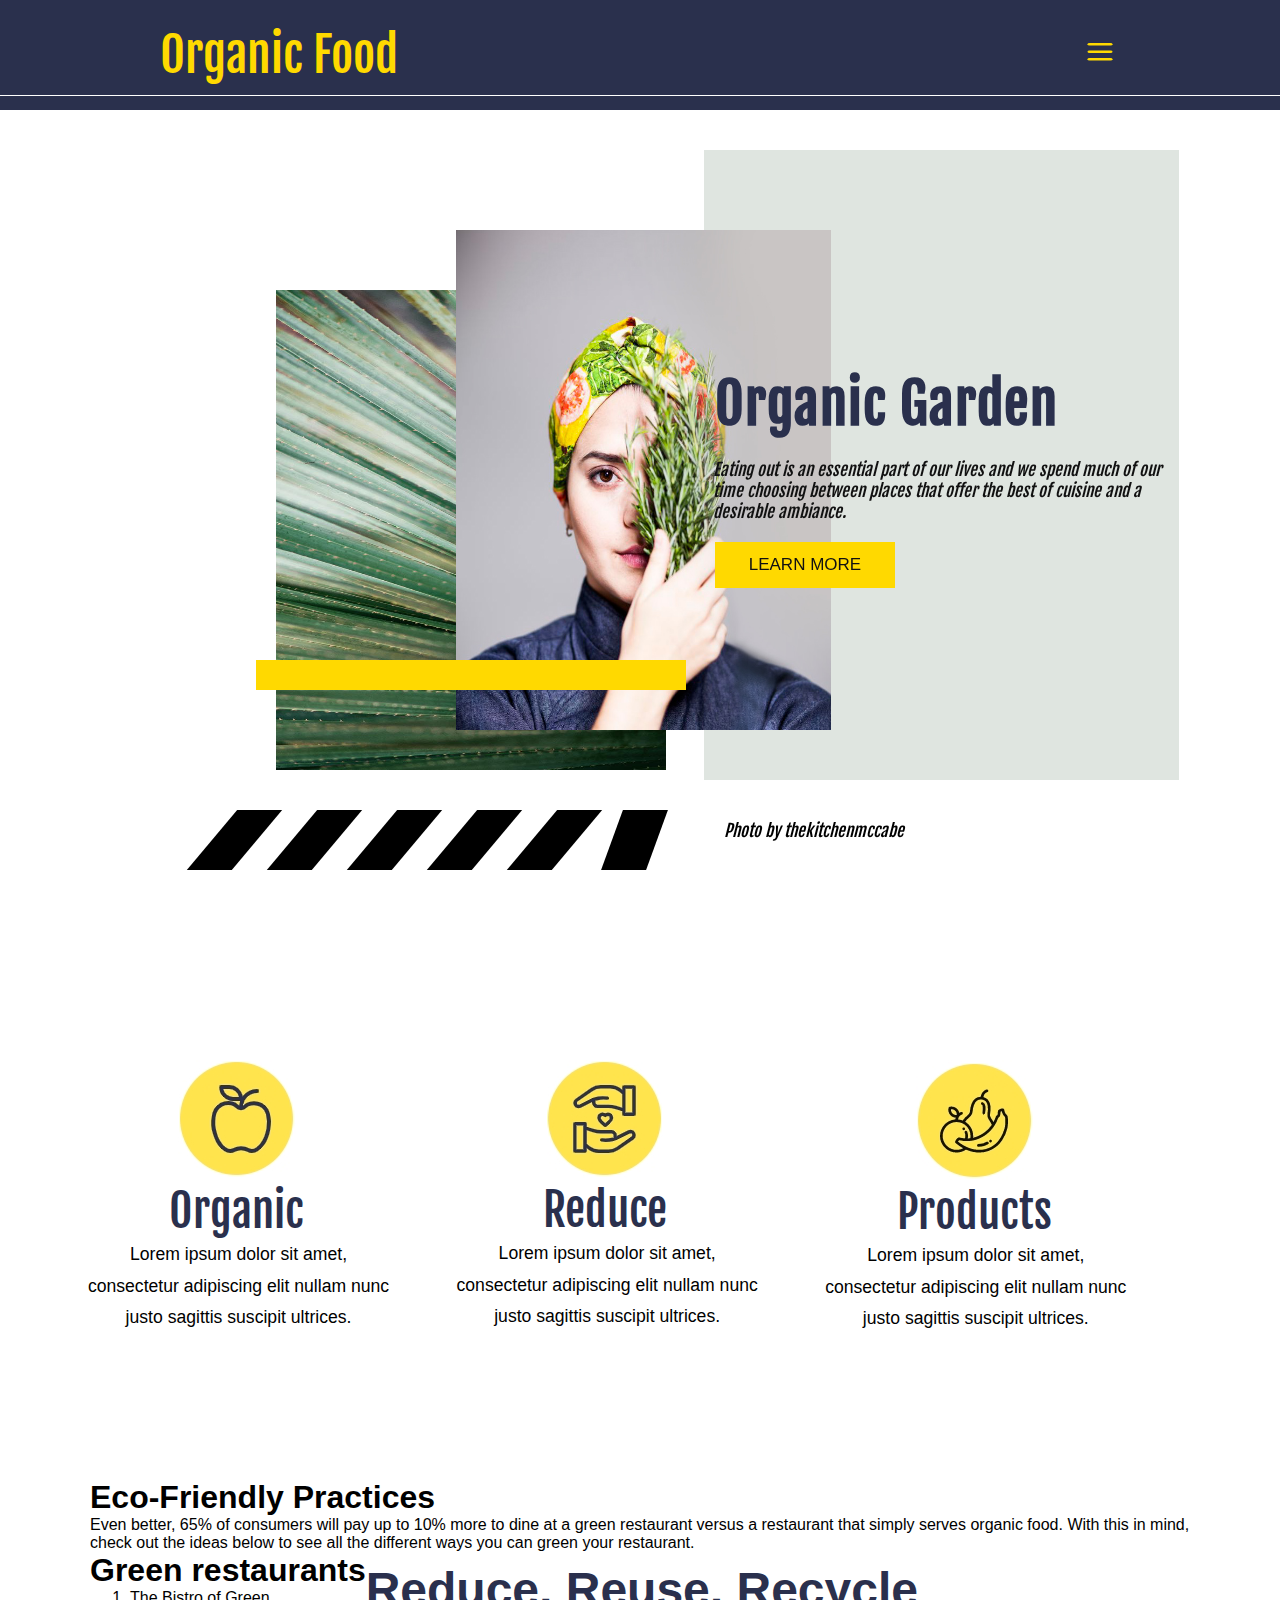
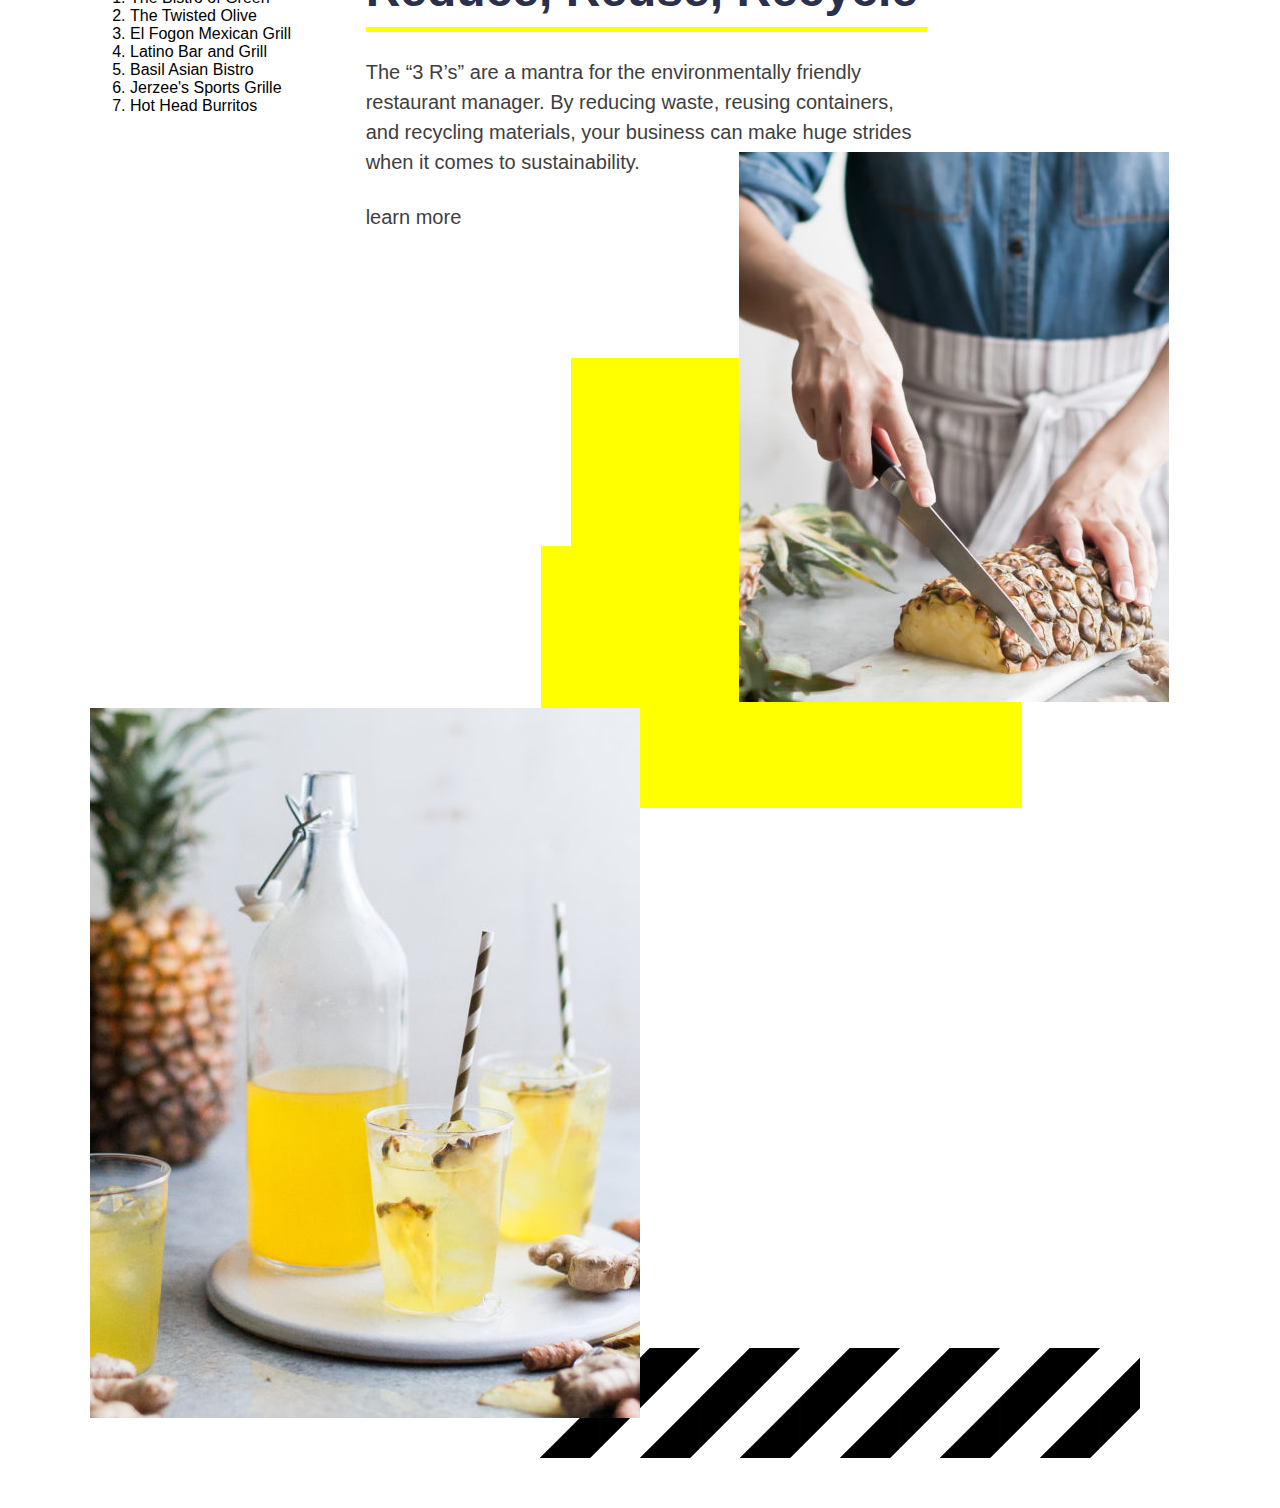
==== commit ab0cf2b8: "Update index.html" ====
--- a/index.html
+++ b/index.html
@@ -1,20 +1,20 @@
 <!DOCTYPE html>
 <html lang="en">
-
     <head>
         <meta charset="UTF-8">
         <meta http-equiv="X-UA-Compatible" content="IE=edge">
         <meta name="viewport" content="width=device-width, initial-scale=1.0">
-        <style>
-            @import url('https://fonts.googleapis.com/css2?family=Fjalla+One&display=swap');
+        <title>Document</title>
+        <link href="https://fonts.googleapis.com/css2?family=Amatic+SC&display=swap" rel="stylesheet">
+        <link rel="stylesheet" href="./style/section-2.css">
+        <meta name="viewport" content="width=device-width, initial-scale=1.0">
+            <style>
+        @import url('https://fonts.googleapis.com/css2?family=Fjalla+One&display=swap');
+    </style>
+    <style>
+        @import url('https://fonts.googleapis.com/css2?family=Open+Sans:ital,wght@1,300&display=swap');
         </style>
-        <link rel="stylesheet" href="./style/style.css">
-        <link rel="stylesheet" href="./style/nav.css">
-        <link rel="stylesheet" href="style/lastSec.css">
-        <link rel="icon" type="image/x-icon" href="./images/logo.jpeg">
-        <title>OrganicGarden</title>
     </head>
-
     <body>
         <!-- Srart NAV -->
         <div class="black_"></div>
@@ -46,185 +46,129 @@
                             <a href="#sec4">sec4</a>
                         </li>
                         <li>
-                            <a href="#">V3.0</a>
+                            <a href="section-2.html">V3.0</a>
                         </li>
                     </ul>
                 </div>
             </nav>
         </header>
         <!-- END NAV -->
-        <!--the start of the first two sections-->
-        <div class="ye">
-            <div class="main">
-                <div class="my_wordss">
-                    <div class="imggg"><img src="./images/qs.jpg" class="this_photoo">
-                    </div>
+
+        <!-- start section OR-GA -->
+
+        <section class="OR-GA">
+            <div class="imeg-imeg-1-coler">
+                <div class="imeg">
+                    <img class="imeg-2" src="images/1.jpg">
                 </div>
-                <div class="my_words">
-                    <div class="ww"><h1 class="ww">Organic Garden</h1></div>
-                    <p class="paragraph">Eating out is an essential part of our lives and we spend much of our time choosing between places that offer the best of cuisine and a desirable ambiance.</p>
-                    <div class="d"><button class="learn">LEARN MORE</button></div>
+                <div class="imeg-1">
+                    <img class="imeg-3" src="images/2.jpg">
+                </div>
+                <div class="coler">
+                </div>
+                <div class="coler-1">
+                    <h1>Organic Garden </h1>
+                    <p>Eating out is an essential part of our lives and we spend much of our time choosing between places that offer the best of cuisine and a desirable ambiance. </p>
+                    <button class="buton">learn more</button>
+                </div>
+                <div class="b-c">
                 </div>
             </div>
+            <div class="h1-text">
+                <h1></h1>
+                <h2></h2>
+                <h3></h3>
+                <h4></h4>
+                <h5></h5>
+                <h6></h6> 
+                <p>Photo by thekitchenmccabe</p>
+            </div>
+        </section>
+
+        <!-- end section OR-GA -->
+        
+            <!--the start of the second section-->
+    <div class="eee">
+        <div class="all-boxes">
+            <div class="smallboxes">
+                <img src="./images/apple1.jpeg" class="nnn">
+                <h1>Organic</h1>
+                <p>Lorem ipsum dolor sit amet, consectetur adipiscing elit nullam nunc justo sagittis suscipit ultrices.</p>
+            </div >
+            <div class="smallboxes">
+                <img src="./images/reduce1.jpeg" class="nnn">
+                <h1>Reduce</h1>
+                <p>Lorem ipsum dolor sit amet, consectetur adipiscing elit nullam nunc justo sagittis suscipit ultrices.</p>
+            </div>
+            <div class="smallboxes">
+                <img src="./images/products1.jpeg" class="nnn">
+                <h1>Products</h1>
+                <p>Lorem ipsum dolor sit amet, consectetur adipiscing elit nullam nunc justo sagittis suscipit ultrices.</p>
+            </div>
         </div>
-        <div class="eee">
-            <div class="all-boxes">
-                <div class="smallboxes">
-                    <img src="./images/apple.jpeg" class="nnn">
-                    <h1>Organic</h1>
-                    <p>Lorem ipsum dolor sit amet, consectetur adipiscing elit nullam nunc justo sagittis suscipit ultrices.</p>
-                </div >
-                <div class="smallboxes">
-                    <img src="./images/reduce.jpeg" class="nnn">
-                    <h1>Reduce</h1>
-                    <p>Lorem ipsum dolor sit amet, consectetur adipiscing elit nullam nunc justo sagittis suscipit ultrices.</p>
-                </div>
-                <div class="smallboxes">
-                    <img src="./images/products.jpeg" class="nnn">
-                    <h1>Products</h1>
-                    <p>Lorem ipsum dolor sit amet, consectetur adipiscing elit nullam nunc justo sagittis suscipit ultrices.</p>
+    </div>
+        <!--the end of the second section-->
+
+        <!-- Start RRR Section -->
+        <div class="RR-main">
+            <div class="RR-1">
+                Reduce, Reuse, Recycle
+                <hr>
+                The “3 R’s” are a mantra for the environmentally friendly 
+                restaurant manager. By reducing waste, reusing containers, and 
+                recycling materials, your business can make huge strides when 
+                it comes to sustainability.
+                <div class="RR-Button">learn more</div>
+            </div>
+            <div class="RR-2">
+                <!-- RR-2 image -->
+            </div>
+            <div class="RR-3">
+                <!-- RR-3 image -->
+            </div>
+            <div class="RR-4">
+                <ol>
+                    <li>Avani Eco</li>
+                    <li>Evoware</li>
+                    <li>Zero Waste</li>
+                    <li>Osem</li>
+                </ol>
+            </div>
+            <!--...........................................................................................-->
+            <div class="ss-blue">
+                <div class="s-blue">
+            <h1 class="h111">Eco-Friendly Practices</h1>
+            <P class="con">Even better, 65% of consumers will pay up to 10% more to dine at a green restaurant versus a restaurant that simply serves organic food. With this in mind, check out the ideas below to see all the different ways you can green your restaurant.</P>
                 </div>
             </div>
-        </div>
-        <!--the end of the first two sections-->
-
-        <!-- Start Second section -->
-        <div class="RRR">
-            <div class="RR-main">
-                <div class="RR-1">
-                    <img src="images/zs.jpg">
-                </div>
-                <div class="RR-2">
-                    Reduce, Reuse, Recycle
-                    <hr>
-                    The “3 R’s” are a mantra for the environmentally friendly 
-                    restaurant manager. By reducing waste, reusing containers, 
-                    and recycling materials, your business can make huge strides
-                    when it comes to sustainability.
-                    <div class="RR-Button">
-                        learn more
-                    </div>
-                </div>
-                <div class="RR-3">
-                    <img src="images/PineappleGingerIcedTea.jpg">
-                    <div class="RR-list">
-                        <ol>
-                            <li>Avani Eco</li>
-                            <li>Evoware</li>
-                            <li>Zero Waste</li>
-                            <li>Osem</li>
-                        </ol>
-                    </div>
-                </div>
-                <div class="RR-4">
-                    <img src="images/PineappleGingerIcedTea (2).jpg">
-                </div>                
+            <!--...........................................................................................-->
+            <div class="gr">
+            <h1 class="green">Green restaurants</h1>
+            <ol class="list-green">
+                <li class="item1">The Bistro of Green</li>
+                <li class="item2">The Twisted Olive</li>
+                <li class="item3">El Fogon Mexican Grill</li>
+                <li class="item4">Latino Bar and Grill</li>
+                <li class="item5">Basil Asian Bistro</li> 
+                <li class="item6">Jerzee's Sports Grille</li>
+                <li class="item7">Hot Head Burritos</li>
+            </ol>
             </div>
-            <div class="RR-last">
+            <div class="RR-5">
+                <!-- Small line -->
+            </div>
+            <div class="RR-6">
+                <!<!-- Large line -->
+            </div>
+            <div class="RR-7">
+                <!-- RR-7 image -->
+            </div>
+            <div class="RR-8">
+                <!-- Last image (RR-8) -->
             </div>
         </div>
-        <!-- End Second section -->
+        <!-- End RRR Section -->
+        <script src="./script/main.js"></script>
 
-        <!--- section 3 -->
-
-        <div class="refr-back">
-            <section class="refr-section">
-
-                <div class="green-restaurants">
-                    <h1 class="main-heading">Green restaurants</h1>
-                    <ol>
-                        <li class="restaurants-lists">The Bistro of Green</li>
-                        <li class="restaurants-lists">The Twisted Olive</li>
-                        <li class="restaurants-lists">El Fogon Mexican Grill</li>
-                        <li class="restaurants-lists">Latino Bar and Grill</li>
-                        <li class="restaurants-lists">Basil Asian Bistro</li>
-                        <li class="restaurants-lists">Jerzee's Sports Grille </li>
-                        <li class="restaurants-lists">Hot Head Burritos</li>
-                    </ol>
-                </div>
-
-                <div class="eco-friendly">
-                    <h1 class="eco-heading">Eco-Friendly <br> Practices</h1>
-                    <p class="eco-paragraph">Even better, 65% of consumers  
-                        will pay up to 10% more <br> 
-                        to dine at a green restaurant versus a restaurant that <br>
-                        simply serves organic food. With this in mind, check out <br>
-                        the ideas below to see all the different ways you can <br> green
-                        your restaurant.
-                    </p>
-                </div>
-
-            </section>
-        </div>
-
-        <div class="mission_color">
-            <section class="misway">
-
-                <h2 class="mission-heading">Our Mission</h2>
-
-                <h1 class="green-ways">11 Ways to Go Green</h1>
-
-                <div class="paragraphs-div">
-
-                    <p class="paragraph-way">Paragraph. Lorem ipsum dolor sit amet,
-                        consectetur adipiscing elit. Curabitur id suscipit ex. Suspendisse <br></p>
-                    <p class="paragraph-way">rhoncus laoreet purus quis elementum. Phasellus sed efficitur 
-                        dolor, et ultricies sapien. Quisque fringilla sit <br></p> 
-                    <p class="paragraph-way">amet dolor commodo efficitur. Aliquam et sem odio.
-                        In ullamcorper nisi nunc, et molestie ipsum iaculis sit <br></p>
-
-                </div>
-
-            </section>
-        </div>
-
-        <!--- end section 3-->
-
-        <!-- Start last SEC -->
-        <div class="flex-container">
-            <div class="flex-img"></div>
-            <div class="flex-img"></div>
-            <div class="flex-grow">
-                <h1>Reduce Waste</h1>
-                <p>
-                    Sample text. Lorem ipsum dolor sit amet, consectetur adipiscing elit nullam nunc justo sagittis suscipit
-                    ultrices.
-                </p>
-            </div>
-        </div>
-        <div class="yellow">
-            <div class="text-con">
-                <h1>
-                    Use Energy Efficiently
-                </h1>
-                <p>
-                    According to the Green Restaurant Association, restaurants are the number one largest consumer of
-                    electricity in the commercial sector. That's crazy but makes sense. It takes a lot of energy to run a
-                    restaurant. Luckily, there are many practical and even easy steps you can take to reduce your energy
-                    impact.
-                </p>
-                <a href="#sec4">learn more</a>
-            </div>
-        </div>
-        <div class="form-color">
-            <div class="form-con">
-                <input type="text" placeholder="Name">
-                <input type="email" placeholder="Email">
-                <textarea placeholder="Message" rows="5"></textarea>
-                <button>Submit</button>
-            </div>
-            <footer>
-                <div class="logo"></div>
-                <div class="logos">
-                    <i class="bi bi-facebook"></i>
-                    <i class="bi bi-twitter"></i>
-                    <i class="bi bi-instagram"></i>
-                    <i class="bi bi-linkedin"></i>
-                </div>
-            </footer>
-        </div>
-        <!-- END last SEC -->
-        <script src="./script/main.js"></script>
     </body>
-
 </html>
--- a/style/section-2.css
+++ b/style/section-2.css
@@ -0,0 +1,1312 @@
+* {
+    box-sizing: border-box;
+    margin: 0 ;
+}
+/* start style nav */
+:root {
+    --main-color: #2a304d;
+    --color: rgb(255 217 0);
+}
+
+header {
+    padding: 5px 20px;
+    font-family: "Ubuntu", sans-serif;
+    position: relative; 
+    background-color: var(--main-color);
+    font-family: "Fjalla One", sans-serif;
+}
+
+header nav {
+    display: flex;
+    justify-content: space-between;
+    align-items: center;
+    padding: 20px 0;
+    width: 75vw;
+    margin: auto;
+    position: relative;
+}
+
+header::after {
+    content: "";
+    position: absolute;
+    width: 100%;
+    height: 1px;
+    background-color: white;
+    bottom: 14px;
+    left: 50%;
+    transform: translate(-50%);
+}
+
+nav a {
+    text-decoration: none;
+    color: black;
+    text-transform: capitalize;
+}
+
+nav > a {
+    font-weight: bolder;
+    color: var(--color);
+    font-size: 47.5px;
+    font-weight: 300;
+}
+
+nav ul li {
+    font-weight: normal;
+    text-transform: capitalize;
+}
+
+.sidenav {
+    position: fixed;
+    top: 0;
+    left: 0;
+    background-color: rgba(0, 0, 0, 0.938);
+    padding: 100px 50px;
+    height: 100vh;
+    transform: translate(-100vw);
+    transition: 0.5s ease-in-out;
+    min-width: 30vw;
+    font-size: 18px;
+    font-family: "Open Sans";
+}
+
+.sidenav a {
+    color: white;
+}
+
+.sidenav ul {
+    display: flex;
+    flex-direction: column;
+    list-style: none;
+    gap: 50px;
+}
+
+.active {
+    transform: translate(0);
+    z-index: 55;
+}
+.black_ {
+    display: block;
+    background-color: transparent;
+    width: 100vw;
+    height: 100vh;
+    position: fixed;
+    top: 0;
+    left: 0;
+    transition: background-color 0.5s 0.2s ease-in-out;
+    z-index: 20;
+    pointer-events: none;
+}
+
+.display {
+    background-color: rgba(0, 0, 0, 0.767);
+    pointer-events: all;
+}
+
+.humburger {
+    display: none;
+    z-index: 100;
+    display: block;
+    cursor: pointer;
+    fill: var(--color);
+}
+.close {
+    color: white;
+    position: absolute;
+    top: 25px;
+    right: 12%;
+    font-size: 22px;
+    cursor: pointer;
+}
+
+.sidenav {
+    display: flex;
+    align-items: flex-start;
+    justify-content: center;
+    width: fit-content;
+}
+/* end style nav */
+
+/* start media nav */
+@media (max-width: 997px) {
+    header nav {
+        margin: auto;
+        width: 775px;
+        padding: 10px;
+    }
+    header {
+        padding: 10px 0px;
+    }
+}
+
+@media (max-width: 775px) {
+    header nav {
+        width: auto;
+    }
+    .sidenav {
+        min-width: 45vw;
+    }
+}
+
+@media (max-width: 567px) {
+    header nav {
+        gap: 10px;
+        flex-direction: column;
+        align-items: center;
+        justify-content: center;
+    }
+    .sidenav {
+        padding: 100px 20px;
+    }
+}
+/* end media nav */
+
+/* start section OR-GA */
+.OR-GA{
+    width: 100%;
+    flex-wrap: wrap;
+}
+.imeg{
+    z-index: 5;
+    position: absolute;
+}
+.imeg-1{
+    z-index: 10;
+    position: absolute;
+}
+.imeg-2{
+    width: 80%;
+    height: 390px;
+    margin-left: 5%;
+    margin-top: 100px;
+}
+.imeg-3{
+    height: 390px;
+    width: 80%;
+    margin-left: 16.5%;
+    margin-top: 60px;
+}
+.coler{
+    z-index: 1;
+    width: 94%;
+    margin-left: 3%;
+    margin-right: 3%;
+    height: 600px;
+    background-color: #c0ccc1;
+    opacity: .5;
+    position: absolute;
+    margin-top: 400px;
+}
+.coler-1{
+    z-index: 15;
+    position: absolute;
+    margin-top: 200px;
+}
+.b-c{
+    z-index: 20;
+    height: 30px;
+    background-color: #ffd900;
+    position: absolute;
+    margin-top: 370px;
+    width: 80%;
+    margin-left: 3%;
+}
+.coler-1{
+    z-index: 25;
+    position: absolute;
+    margin-top: 400px;
+    width: 80%;
+    margin-left: 10%;
+    margin-right: 10%;
+    font-family: 'Fjalla One', sans-serif;
+}
+.coler-1 h1{
+    color: #2a304d;
+    font-size: 55px;
+    font-weight: 700;
+    letter-spacing: 1px;
+    padding-top: 190px;
+    padding-left: 2px;
+    margin-bottom: 10px;
+}
+.coler-1 p{
+    margin: 20px 0 0;
+    font-style: italic;
+    font-size: 17px;
+    color: #111111;
+}
+.buton{
+    margin-top: 20px;
+    width: 180px;
+    height: 46px;
+    color: #111111;
+    background-color: #ffd900;
+    border: none;
+    font-size: 17px;
+    text-transform: uppercase;
+    margin-left: 2px;
+    margin-bottom: 5px;
+}
+.h1-text{
+    z-index: 30;
+    position: absolute;
+    font-family: 'Fjalla One', sans-serif;
+    margin-top: 960px;
+    margin-left: 3%;
+}
+.h1-text h1{
+    background-color: black;
+    width: 45px;
+    margin-left: 20px;
+    height: 40px;
+    float: left;
+    transform: skew(-40deg);
+}
+.h1-text h2{
+    background-color: black;
+    width: 45px;
+    margin-left: 35px;
+    height: 40px;
+    float: left;
+    transform: skew(-40deg);
+}
+.h1-text h3{
+    background-color: black;
+    width: 45px;
+    margin-left: 35px;
+    height: 40px;
+    float: left;
+    transform: skew(-40deg);
+}
+.h1-text h4{
+    background-color: black;
+    width: 30px;
+    margin-left: 35px;
+    height: 40px;
+    float: left;
+    transform: skew(-20deg);
+}
+.h1-text p{
+    font-style: italic;
+    font-size: 17px;
+    margin-top: 70px;
+    margin-left: 60px;
+    margin-bottom: 20px;
+}
+@media (max-width: 915px) {
+    .OR-GA{
+        height: 1180px;
+    }
+    @media (min-width: 768px) and (max-width: 915px){
+    .OR-GA{
+        height: 850PX;
+    }
+    }
+}
+/* end section OR-GA
+
+/* Start RRR Section */
+.RR-main{
+    display: flex;
+    flex-direction: row;
+    flex-flow: wrap;
+    width: 1100px;
+    margin: 0px auto 50px auto;
+    position: relative;
+    font-family: "Ubuntu", sans-serif;
+}
+.RR-1::first-line{
+    font-size: 48px;
+    font-weight: bold;
+    color: #2a304d ;
+    line-height: normal !important;
+}
+.RR-1 hr{
+    border: 5px solid yellow;
+    border-top: hidden;
+    width: 100%;
+    margin-top: 10px;
+    margin-bottom: 25px;
+}
+.RR-1{
+    order: 1;
+    font-size: 20px;
+    margin-top: 10px;
+    width: 51%;
+    line-height: 1.5;
+    font-weight: normal;
+    color: #3e3e3e;
+    z-index: 2;
+}
+.RR-Button{
+    margin-top: 25px;
+    cursor: pointer;
+}
+.RR-2{
+    order: 2;
+    background-image: url(../images/zs.jpg);
+    width: 60%;
+    margin-left: -11%;
+    z-index: 1;
+    height: 434px;
+    margin-top: 42px;
+    background-repeat: no-repeat;
+    background-position: -8px -43px;
+}
+.RR-3{
+    order: 3;
+    background-image: url(../images/PineappleGingerIcedTea.jpg);
+    z-index: 2;
+    width: 430px;
+    height: 550px;
+    background-position: -130px -110px;
+    margin-left: 10%;
+    margin-top: -80px;
+}
+.RR-4{
+    order: 4;
+    width: 15%;
+    font-size: 20px;
+    color: #3e3e3e;
+    margin-left: 1%;
+    padding: 50px 0px 0px 0px;
+    line-height: 1.5;
+    font-style: italic;
+    height: fit-content;
+}
+.RR-5{
+    order: 5;
+    width: 30px;
+    background-color: yellow;
+    z-index: 2;
+    height: 280px;
+    margin-left: 25%;
+    margin-top: -162px;
+}
+.RR-6{
+    order: 6;
+    z-index: 1;
+    background-color: yellow;
+    width: 450px;
+    height: 450px;
+    margin-top: -350px;
+}
+.RR-7{
+    order: 7;
+    background-image: url('../images/PineappleGingerIcedTea (2).jpg');
+    height: 710px;
+    width: 550px;
+    z-index: 3;
+    background-position: 0px -95px;
+    margin-top: -170px;
+}
+.RR-8{
+    order: 8;
+    background-image: url(../images/s_100.png);
+    margin-left: 450px;
+    width: 600px;
+    height: 110px;
+    background-repeat: repeat;
+    z-index: 1;
+    margin-top: -70px;
+    background-position: 60px 0px;
+}
+/* End RRR Section */
+
+/* start @media section OR-GA */
+    /* mopil */
+    /* small screen */
+    
+    @media (min-width: 480px) and (max-width: 600px){
+        .imeg-imeg-1-coler{
+            margin-left: 10%;
+            margin-right: 10%;
+            position: relative;
+            font-family: 'Fjalla One', sans-serif;
+        }
+        .imeg{
+            position: absolute;
+            z-index: 10;
+        }
+        .imeg-1{
+            position: absolute;
+            z-index: 20;
+            margin-left: 3.2%;
+        }
+        .imeg-2{
+            height: 480px;
+            width: 370px;
+            margin-top: 100px;
+            margin-left: 3.3%;
+        }
+        .imeg-3{
+            height: 500px;
+            width: 360px;
+            margin-left: 30px;
+            margin-top: 70px;
+        }
+        .coler{
+            width: 90%;
+            height: 600px;
+            background-color: #c0ccc1;
+            opacity: .5;
+            margin-top: 500px;
+            z-index: 5;
+            position: absolute;
+        }
+        .coler-1{
+            position: absolute;
+            z-index: 100;
+            margin-top: 520px;
+            margin-left: 15%;
+            width: 80%;
+            margin-right: 5%;
+        }
+        .coler-1 h1{
+            color: #2a304d;
+            font-size: 55px;
+            font-weight: 700;
+            letter-spacing: 1px;
+            padding-top: 190px;
+            padding-left: 2px;
+            margin-bottom: 10px;
+        }
+        .coler-1 p{
+            margin: 20px 0 0;
+            font-style: italic;
+            font-size: 17px;
+            color: #111111;
+        }
+        .buton{
+            margin-top: 20px;
+            width: 180px;
+            height: 46px;
+            color: #111111;
+            background-color: #ffd900;
+            border: none;
+            font-size: 17px;
+            text-transform: uppercase;
+            margin-left: 2px;
+            margin-bottom: 5px;
+        }
+        .b-c{
+            width: 300px;
+            height: 30px;
+            background-color: #ffd900;
+            position: absolute;
+            z-index: 60;
+            margin-top: 510px;
+            padding-right: 50px;
+        }
+        .h1-text{
+            margin-left: 13%;
+            margin-top: 1060px;
+            font-family: 'Fjalla One', sans-serif;
+            z-index: 40;
+            position: absolute;
+        }
+        .h1-text h1{
+            background-color: black;
+            width: 45px;
+            margin-left: 20px;
+            height: 40px;
+            float: left;
+            transform: skew(-40deg);
+        }
+        .h1-text h2{
+            background-color: black;
+            width: 45px;
+            margin-left: 35px;
+            height: 40px;
+            float: left;
+            transform: skew(-40deg);
+        }
+        .h1-text h3{
+            background-color: black;
+            width: 45px;
+            margin-left: 35px;
+            height: 40px;
+            float: left;
+            transform: skew(-40deg);
+        }
+        .h1-text h4{
+            background-color: black;
+            width: 45px;
+            margin-left: 35px;
+            height: 40px;
+            float: left;
+            transform: skew(-40deg);
+        }
+        .h1-text p{
+            font-style: italic;
+            font-size: 17px;
+            margin-top: 70px;
+            margin-left: 60px;
+            margin-bottom: 20px;
+        }
+    }
+    @media (min-width: 600px) and (max-width: 799px) {
+        .imeg-imeg-1-coler{
+            position: relative;
+            font-family: 'Fjalla One', sans-serif;
+        }
+        .imeg{
+            position: absolute;
+            z-index: 10;
+        }
+        .imeg-1{
+            position: absolute;
+            z-index: 20;
+        }
+        .imeg-2{
+            height: 480px;
+            width: 390px;
+            margin-top: 150px;
+            margin-bottom: 20px;
+        }
+        .imeg-3{
+            height: 500px;
+            width: 375px;
+            margin-left: 100px;
+            margin-top: 60px;
+        }
+        .coler{
+            width: 60%;
+            height: 600px;
+            background-color: #c0ccc1;
+            opacity: .5;
+            margin-left: 200px;
+            margin-top: 500px;
+            z-index: 5;
+            position: absolute;
+        }
+        .coler-1{
+            position: absolute;
+            z-index: 100;
+            margin-top: 520px;
+            width: 55%;
+            margin-left: 40%;
+            margin-right: 5%;
+        }
+        .coler-1 h1{
+            color: #2a304d;
+            font-size: 55px;
+            font-weight: 700;
+            letter-spacing: 1px;
+            padding-top: 190px;
+            padding-left: 2px;
+            margin-bottom: 10px;
+        }
+        .coler-1 p{
+            margin: 20px 0 0;
+            font-style: italic;
+            font-size: 17px;
+            color: #111111;
+        }
+        .buton{
+            margin-top: 20px;
+            width: 180px;
+            height: 46px;
+            color: #111111;
+            background-color: #ffd900;
+            border: none;
+            font-size: 17px;
+            text-transform: uppercase;
+            margin-left: 2px;
+            margin-bottom: 5px;
+        }
+        .b-c{
+            width: 400px;
+            height: 30px;
+            background-color: #ffd900;
+            position: absolute;
+            z-index: 60;
+            margin-top: 510px;
+            margin-left: 3.3%;
+        }
+        .h1-text{
+            margin-top: 650px;
+            font-family: 'Fjalla One', sans-serif;
+            z-index: 40;
+            position: absolute;
+        }
+        .h1-text h1{
+            background-color: black;
+            width: 45px;
+            margin-left: 20px;
+            height: 40px;
+            float: left;
+            transform: skew(-40deg);
+        }
+        .h1-text h2{
+            background-color: black;
+            width: 45px;
+            margin-left: 35px;
+            height: 40px;
+            float: left;
+            transform: skew(-40deg);
+        }
+        .h1-text h3{
+            background-color: black;
+            width: 45px;
+            margin-left: 35px;
+            height: 40px;
+            float: left;
+            transform: skew(-40deg);
+        }
+        .h1-text h4{
+            background-color: black;
+            width: 45px;
+            margin-left: 35px;
+            height: 40px;
+            float: left;
+            transform: skew(-40deg);
+        }
+        .h1-text p{
+            font-style: italic;
+            margin-top: 470px;
+            font-size: 17px;
+            margin-left: 230px;
+            margin-bottom: 20px;
+        }
+    } 
+    @media (min-width: 800px){
+        .imeg-2{
+            height: 480px;
+            width: 390px;
+            margin-top: 150px;
+            margin-bottom: 20px;
+        }
+        .imeg-3{
+            height: 500px;
+            width: 375px;
+            margin-left: 200px;
+            margin-top: 90px;
+        }
+        .coler{
+            position: absolute;
+            width: 60%;
+            height: 630px;
+            margin-left: 295px;
+            background-color: #c0ccc1;
+            opacity: .5;
+            margin-top: 400px;
+        }
+        .b-c{
+            width: 400px;
+            height: 30px;
+            background-color: #ffd900;
+            position: absolute;
+            z-index: 60;
+            margin-top: 550px;
+            width: 50%;
+        }
+        .h1-text{
+            width: 80%;
+            margin-left: 5%;
+            padding-bottom: 100px;
+            font-family: 'Fjalla One', sans-serif;
+            z-index: 70;
+            position: absolute;
+            margin-top: 650px;
+        }
+        .h1-text p{
+        margin-top: 400px;
+        padding-left: 120px;
+        }
+        .coler-1{
+            width: 50%;
+            margin-left: 38.5%;
+            margin-top: 520px;
+        }
+        .coler-1 h1{
+            color: #2a304d;
+            font-size: 55px;
+            font-weight: 700;
+            letter-spacing: 1px;
+            padding-top: 190px;
+            padding-left: 2px;
+            margin-bottom: 10px;
+        }
+        .coler-1 p{
+            margin: 20px 0 0;
+            font-style: italic;
+            font-size: 17px;
+            color: #111111;
+        }
+        .h1-text h4{
+            background-color: black;
+            width: 45px;
+            margin-left: 35px;
+            height: 40px;
+            float: left;
+            transform: skew(-40deg);
+        }
+        .h1-text h5{
+            background-color: black;
+            width: 45px;
+            margin-left: 35px;
+            height: 40px;
+            float: left;
+            transform: skew(-40deg);
+        }
+    }
+    @media (min-width: 768px) and (max-width: 991px){
+        .coler{
+            margin-top: 40px;
+            width: 500px;
+            height: 630px;
+            padding-right: 200px;
+        }
+        .imeg{
+            margin-left: 40px;
+        }
+        .imeg-2{
+            margin-top: 150px;
+        }
+        .imeg-3{
+            margin-top: 100px;
+        }
+        .imeg-1{
+            margin-left: 20px;
+        }
+        .coler{
+            margin-left: 30%;
+        }
+        .coler-1{
+            margin-top: 20px;
+            width: 52%;
+        }
+        .b-c{
+            margin-top: 550px;
+        }
+        .h1-text{
+        margin-top: 680px;
+        }
+        .h1-text h5{
+            background-color: black;
+            width: 0px;
+            margin-left: 0px;
+            height: 0px;
+        }
+        .h1-text h6{
+            background-color: black;
+            width: 0px;
+            margin-left: 35px;
+            margin-right: 7.5%;
+            height: 60px;
+            float: left;
+        }
+        .h1-text{
+            width: 80%;
+            margin-left: 5%;
+        }
+        .h1-text p{
+            margin-top: 20px;
+            padding-left: 60px;
+        }
+    }
+    /* mudim screen */
+    @media (min-width: 992px) { 
+        .imeg-imeg-1-coler{
+            position: relative;
+            display: flex;
+            width: 80%;
+            margin-left: 13%;
+            margin-right: 7%;
+            font-family: 'Fjalla One', sans-serif;
+        }
+        .imeg-2{
+            height: 480px;
+            width: 390px;
+            margin-top: 180px;
+            margin-bottom: 20px;
+        }
+        .imeg-3{
+            height: 500px;
+            width: 375px;
+            margin-left: 200px;
+            margin-top: 120px;
+        }
+        .coler{
+            width: 52%;
+            height: 630px;
+            margin-left: 55%;
+            background-color: #c0ccc1;
+            opacity: .5;
+            margin-top: 40px;
+        }
+        .coler-1{
+            position: absolute;
+            z-index: 21;
+            margin-left: 55%;
+            margin-top: 70px;
+        }
+        .coler-1 h1{
+            color: #2a304d;
+            font-size: 55px;
+            font-weight: 700;
+            letter-spacing: 1px;
+            padding-top: 190px;
+            padding-left: 2px;
+            margin-bottom: 10px;
+        }
+        .coler-1 p{
+            margin: 20px 0 0;
+            font-style: italic;
+            font-size: 17px;
+            color: #111111;
+        }
+        .buton{
+            margin-top: 20px;
+            width: 180px;
+            height: 46px;
+            color: #111111;
+            background-color: #ffd900;
+            border: none;
+            font-size: 17px;
+            text-transform: uppercase;
+            margin-left: 2px;
+            margin-bottom: 5px;
+        }
+        .b-c{
+            height: 30px;
+            background-color: #ffd900;
+            position: absolute;
+            z-index: 60;
+            margin-top: 570px;
+            width: 48%;
+            margin-left: 0px;
+        }
+        .h1-text{
+            width: 90%;
+            margin-left: 7%;
+            margin-right: 3%;
+            padding-bottom: 100px;
+            margin-top: 700px;
+            font-family: 'Fjalla One', sans-serif;
+        }
+        .h1-text h1{
+            background-color: black;
+            width: 45px;
+            height: 60px;
+            float: left;
+            transform: skew(-40deg);
+        }
+        .h1-text h2{
+            background-color: black;
+            width: 45px;
+            margin-left: 35px;
+            height: 60px;
+            float: left;
+            transform: skew(-40deg);
+        }
+        .h1-text h3{
+            background-color: black;
+            width: 45px;
+            margin-left: 35px;
+            height: 60px;
+            float: left;
+            transform: skew(-40deg);
+        }
+        .h1-text h4{
+            background-color: black;
+            width: 45px;
+            margin-left: 35px;
+            height: 60px;
+            float: left;
+            transform: skew(-40deg);
+        }
+        .h1-text h5{
+            background-color: black;
+            width: 45px;
+            margin-left: 35px;
+            height: 60px;
+            float: left;
+            transform: skew(-40deg);
+        }
+        .h1-text h6{
+            background-color: black;
+            width: 45px;
+            margin-left: 35px;
+            margin-right: 7.5%;
+            height: 60px;
+            float: left;
+            transform: skew(-20deg);
+        }
+        .h1-text p{
+            font-style: italic;
+            margin-top: 10px;
+            font-size: 17px;
+        }
+    }
+    /* larg screen */
+    @media (min-width: 1200px) { 
+        .imeg-imeg-1-coler{
+            position: relative;
+            display: flex;
+            width: 70%;
+            margin-left: 20%;
+            margin-right: 10%;
+            font-family: 'Fjalla One', sans-serif;
+        }
+        .imeg-2{
+            height: 480px;
+            width: 390px;
+            margin-top: 180px;
+            margin-bottom: 20px;
+        }
+        .imeg-3{
+            height: 500px;
+            width: 375px;
+            margin-left: 200px;
+            margin-top: 120px;
+        }
+        .coler{
+            width: 53%;
+            height: 630px;
+            margin-left: 50%;
+            background-color: #c0ccc1;
+            opacity: .5;
+            margin-top: 40px;
+        }
+        .coler-1{
+            margin-left: 51%;
+        }
+        .coler-1 h1{
+            color: #2a304d;
+            font-size: 55px;
+            font-weight: 700;
+            letter-spacing: 1px;
+            padding-top: 190px;
+            padding-left: 2px;
+            margin-bottom: 10px;
+        }
+        .coler-1 p{
+            margin: 20px 0 0;
+            font-style: italic;
+            font-size: 17px;
+            color: #111111;
+        }
+        .buton{
+            margin-top: 20px;
+            width: 180px;
+            height: 46px;
+            color: #111111;
+            background-color: #ffd900;
+            border: none;
+            font-size: 17px;
+            text-transform: uppercase;
+            margin-left: 2px;
+            margin-bottom: 5px;
+        }
+        .b-c{
+            width: 400px;
+            height: 30px;
+            background-color: #ffd900;
+            position: absolute;
+            z-index: 60;
+            margin-top: 550px;
+            width: 48%;
+            padding-right: 50px;
+        }
+        .h1-text{
+            width: 70%;
+            margin: 0 15% 0 15%;
+            margin-top: 700px;
+            padding-bottom: 100px;
+            font-family: 'Fjalla One', sans-serif;
+        }
+        .h1-text h1{
+            background-color: black;
+            width: 45px;
+            height: 60px;
+            float: left;
+            transform: skew(-40deg);
+        }
+        .h1-text h2{
+            background-color: black;
+            width: 45px;
+            margin-left: 35px;
+            height: 60px;
+            float: left;
+            transform: skew(-40deg);
+        }
+        .h1-text h3{
+            background-color: black;
+            width: 45px;
+            margin-left: 35px;
+            height: 60px;
+            float: left;
+            transform: skew(-40deg);
+        }
+        .h1-text h4{
+            background-color: black;
+            width: 45px;
+            margin-left: 35px;
+            height: 60px;
+            float: left;
+            transform: skew(-40deg);
+        }
+        .h1-text h5{
+            background-color: black;
+            width: 45px;
+            margin-left: 35px;
+            height: 60px;
+            float: left;
+            transform: skew(-40deg);
+        }
+        .h1-text h6{
+            background-color: black;
+            width: 45px;
+            margin-left: 35px;
+            margin-right: 7.5%;
+            height: 60px;
+            float: left;
+            transform: skew(-20deg);
+        }
+        .h1-text p{
+            font-style: italic;
+            margin-top: 10px;
+            font-size: 17px;
+        }
+    }
+/* end @media section OR-GA */
+/* Start RRR Section */
+@media (max-width:1000px){
+    .RR-main{
+        width: 720px;
+    }
+    .RR-2{
+        margin-top: 5px;
+        height: 480px;
+        background-position: -140px;
+    }
+    .RR-3{
+        height: 450px;
+        width: 330px;
+        background-size: 100%;
+        background-position: center;
+        margin-top: -44px;
+        left: -4%;
+        position: relative;
+    }
+    .RR-4{
+        margin-top: -380px;
+        margin-left: 9%;
+        width: 20%;
+        line-height: 1.7;
+    }
+    .RR-5{
+        margin-left: 18%;
+        width: 20px;
+        position: relative;
+        top: -425px;
+    }
+    .RR-6 {
+        order: 3;
+        width: 330px;
+        height: 400px;
+    }
+    .RR-7{
+        width: 400px;
+        height: 500px;
+        background-size: 100%;
+        background-position: 0px -30px;
+        margin-left: 40%;
+        margin-top: -230px;
+        background-repeat: no-repeat;
+    }
+    .RR-8{
+        margin-left: 40%;
+        width: 432px;
+    }
+}
+@media (max-width:768px){
+    .RR-main{
+        width: 550px;
+    }
+    .RR-1{
+        width: 80%;
+        font-size: 15px;
+    }
+    .RR-1::first-line{
+        font-size: 35px
+    }
+    .RR-1 hr{
+        width: 100%
+    }
+    .RR-2{
+        width: 80%;
+        margin-left: -60%;
+        margin-top: -30px;
+        height: 600px;
+    }
+    .RR-3{
+        order: 3;
+        margin-left: 0px;
+        margin-top: -80px;
+    }
+    .RR-4{
+        order: 7;
+        margin-top: 1px;
+        width: 26%;
+        margin-left: 20%;
+    }
+    .RR-5{
+        margin-left: 23%;
+        order: 5;
+    }
+    .RR-7{
+        order: 8;
+        margin-top: 25px;
+        margin-left: 24%;
+        width: 390px;
+    }
+    .RR-8{
+        margin-left: 10%;
+        width: 90%;
+        background-position: 100px 0px;
+    }
+}
+@media (max-width:576px){
+    .RR-main{
+        width: 350px;
+    }
+    .RR-1{
+        width: 100%;
+    }
+    .RR-1::first-line{
+        font-size: 30px;
+    }    
+    .RR-2{
+        margin-left: -87%;
+        width: 87%;
+        margin-top: 45px;
+        background-position: -170px 0px;
+    }
+    .RR-3{
+        margin-left: 0px;
+        width: 300px;
+        margin-top: -90px;
+    }
+    .RR-4{
+        order: 9;
+        margin-left: 0px;
+        padding-left: 0px;
+        width: 50%;
+        margin-top: 20px;
+    }
+    .RR-5{
+        margin-left: 90%;
+        top: -665px;
+    }
+    .RR-6{
+        margin-top: -300px;
+        margin-left: 50px;
+        width: 300px;
+        height: 500px;
+    }
+    .RR-7{
+        order: 7;
+        margin-top: -200px;
+        width: 300px;
+        margin-left: 0%;
+        height: 400px;
+    }
+    .RR-8{
+        order: 8;
+        height: 100px;
+        margin-top: -60px;
+        margin-left: 25px;
+    }
+}
+/* End RRR Section */
+
+/*the start of the second section*/
+.smallboxes{
+    width:30%;
+    margin-top: 50px;
+    margin-right: 2%;
+    box-shadow: 3px -3px 9px 4px rgba(128, 128, 128, 0.256);
+    height: 90%;
+    border-style: groove;
+    border-color: #63626222;
+    font-family: "Fjalla One", sans-serif;
+    border: none;
+    box-shadow: none;
+    text-align: center;
+    margin-bottom: 2.5% ;
+    padding-bottom: 10%;
+}
+.smallboxes p{
+    color: 2a304d;
+    width: 90%;
+    line-height: 180%;
+    margin-left: 5.5%!important;
+    margin-right: 0.5%!important;
+    font-size: 110%;
+    font-family: "Ubuntu", sans-serif;
+    font-weight: lighter;
+}
+.smallboxes h1{color: #2a304d;
+font-size: 280%;
+font-weight: 110;}
+.all-boxes{
+    margin-left: 5%;
+    display:flex;
+    width: 90%;
+}
+.OR-GA{
+    height: 900px;
+}
+
+@media (max-width: 915px) {
+.all-boxes{
+    display: flex;
+    flex-direction: column;
+    align-items: center;
+    padding: 0%;
+    margin: 0;
+}
+.smallboxes >div{
+    margin-right: 1%;
+    margin-left: 1%;
+    width:70%;
+    align-items: center;
+}
+    .smallboxes .flex-img{
+        align-items: center;
+    }
+    
+    .smallboxes p{
+        width:100%;
+        font-size: 120%;
+        padding-left: 1%;
+        padding-bottom: 5%
+        
+    }
+    .smallboxes h1{
+        padding-left: 11%;
+        padding-bottom: 4%;
+    }
+    .smallboxes{
+        width: 100%;
+    }
+    .nnn{
+
+        padding-bottom: 5%;
+        padding-left:11%;
+    }
+    .OR-GA{
+        height: 1180px;
+    }
+    @media (min-width: 768px) and (max-width: 915px){
+    .OR-GA{
+        height: 850PX;
+    }
+    }
+}
+/*the end of the second section*/
+
+
+
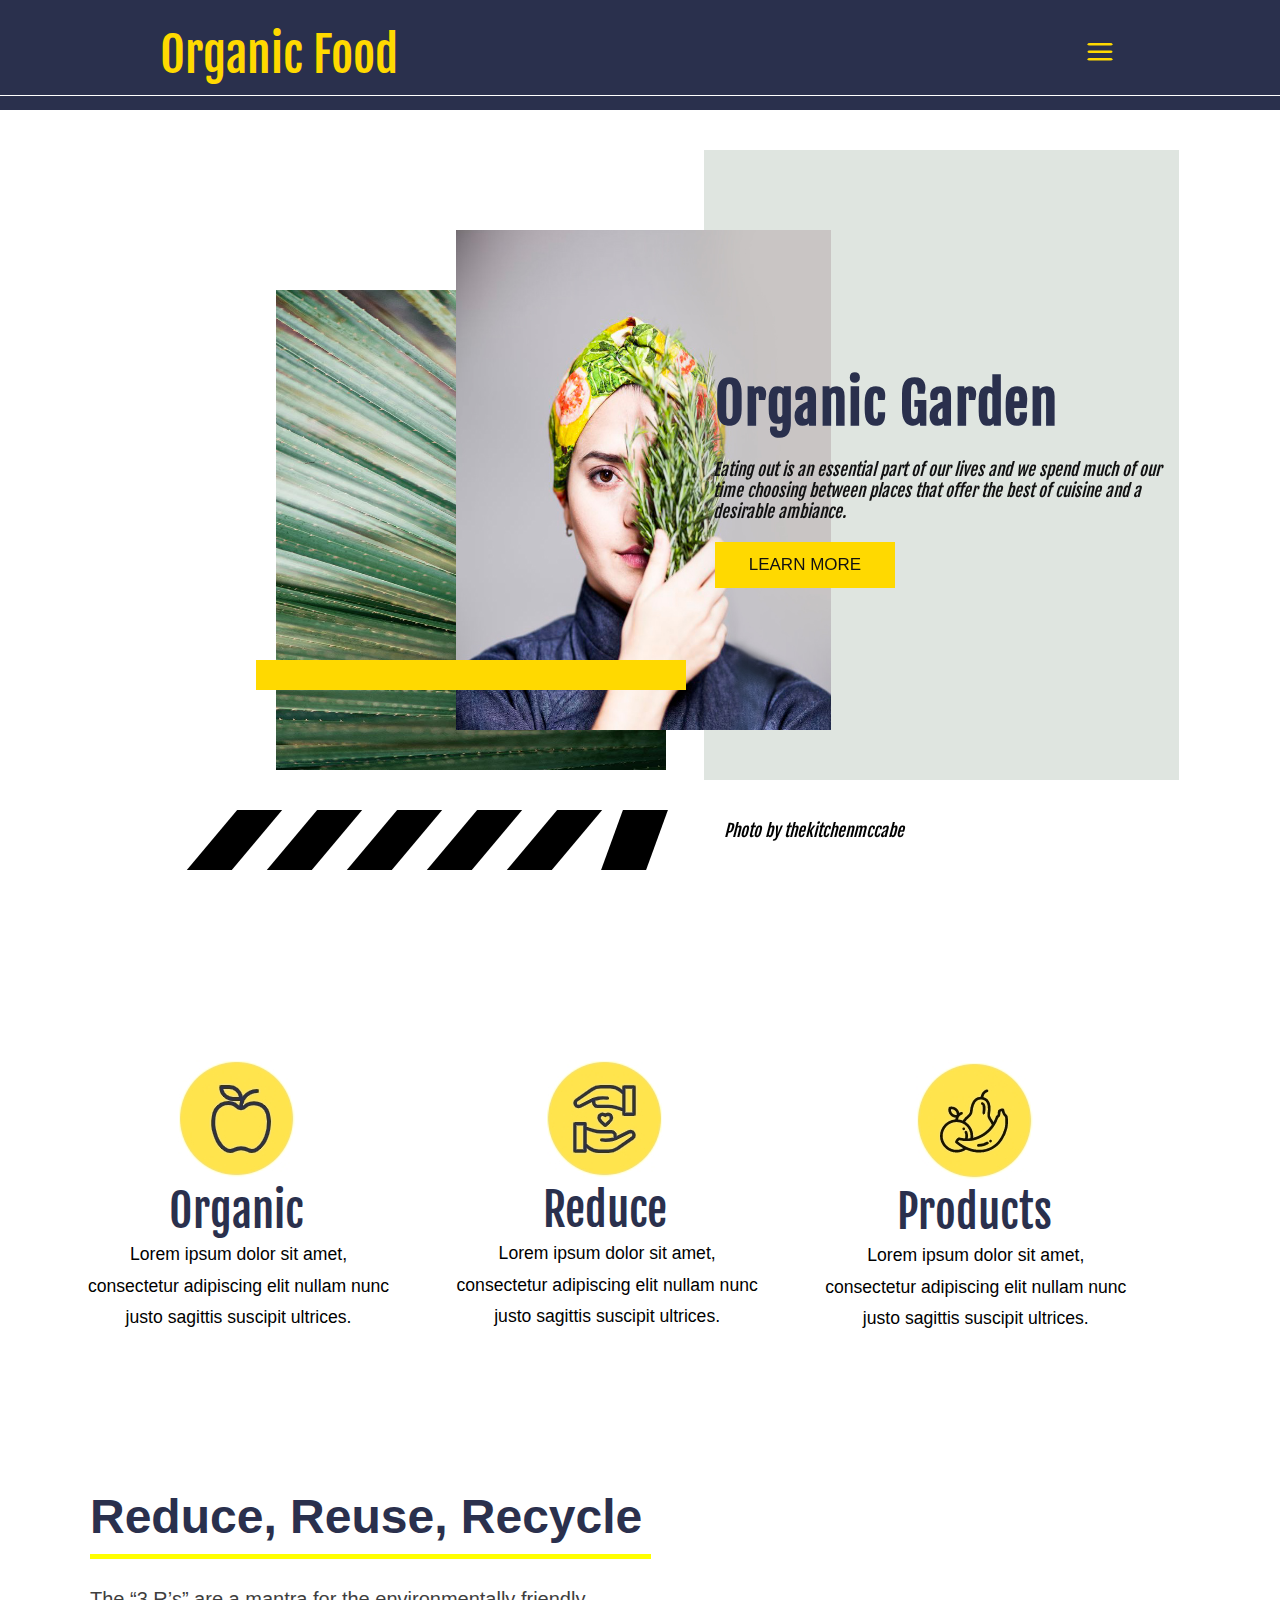
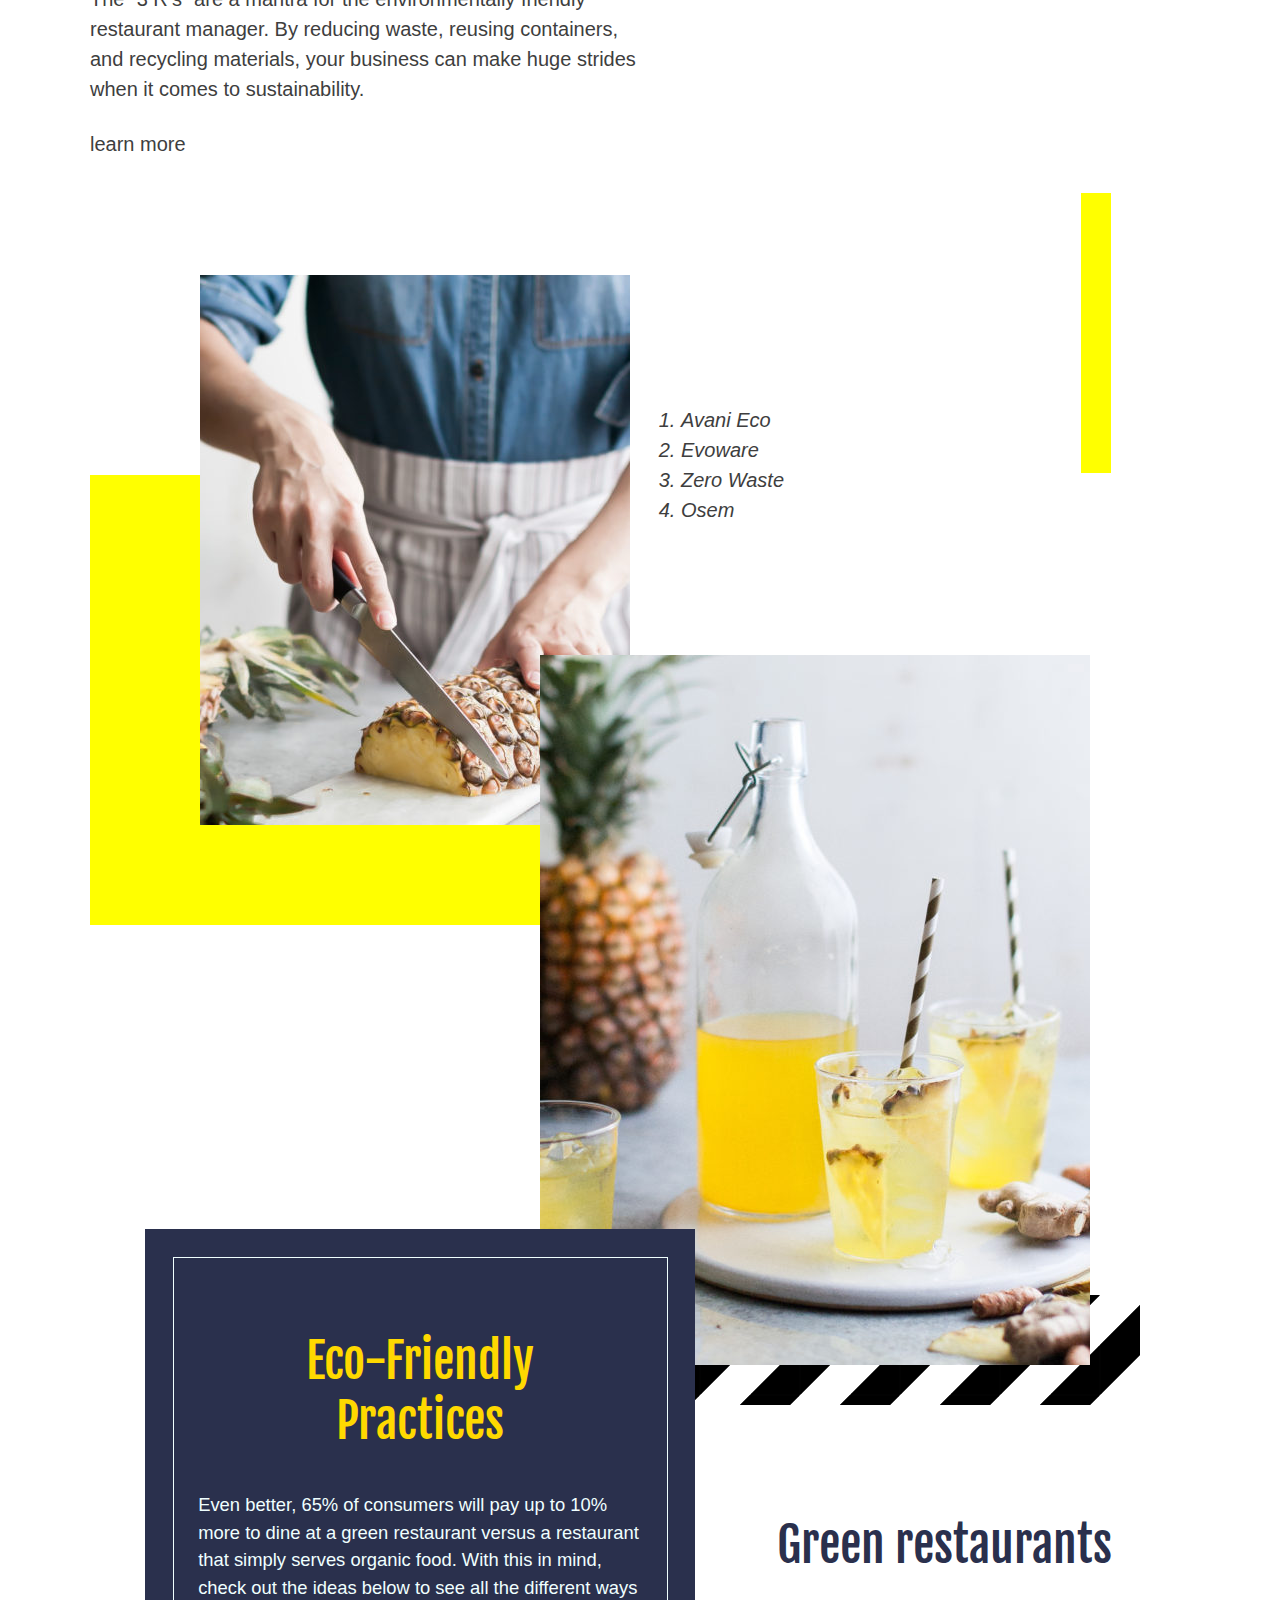
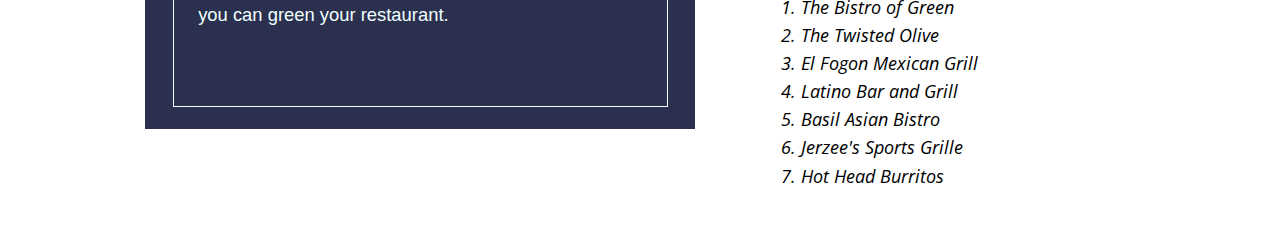
==== commit da9ef0fe: "Update index.html" ====
--- a/index.html
+++ b/index.html
@@ -7,6 +7,7 @@
         <title>Document</title>
         <link href="https://fonts.googleapis.com/css2?family=Amatic+SC&display=swap" rel="stylesheet">
         <link rel="stylesheet" href="./style/section-2.css">
+        
         <meta name="viewport" content="width=device-width, initial-scale=1.0">
             <style>
         @import url('https://fonts.googleapis.com/css2?family=Fjalla+One&display=swap');
--- a/style/section-2.css
+++ b/style/section-2.css
@@ -1120,6 +1120,21 @@
         margin-left: 40%;
         width: 432px;
     }
+    .ss-blue{
+        margin-top: -22%;
+        order: 10;
+        z-index: 200;
+        margin-left: -2%;
+    }
+    .h111{
+        font-size: 40px !important;
+    }
+    .s-blue{
+        margin-top: 7% !important;
+    }
+    .green{
+        width: 60px;
+    }
 }
 @media (max-width:768px){
     .RR-main{
@@ -1152,6 +1167,23 @@
         width: 26%;
         margin-left: 20%;
     }
+    .ss-blue{
+        margin-top: 20% !important;
+        order: 10;
+        align-items: center;
+        margin-left: auto;
+        margin-right: auto;
+        width: 95% !important;
+    }
+    .h111{
+        font-size: 300% !important;
+    }
+    .s-blue{
+        margin-top: 5% !important;
+    }
+    .green{
+        width: auto;
+    }
     .RR-5{
         margin-left: 23%;
         order: 5;
@@ -1169,6 +1201,7 @@
     }
 }
 @media (max-width:576px){
+
     .RR-main{
         width: 350px;
     }
@@ -1219,6 +1252,13 @@
         margin-top: -60px;
         margin-left: 25px;
     }
+    .s-blue{
+        margin-top: 8% !important;
+    }
+    .h111{
+        font-size: 40px !important;
+    }
+
 }
 /* End RRR Section */
 
@@ -1307,6 +1347,79 @@
     }
 }
 /*the end of the second section*/
-
-
-
+body{
+    font-family: 'Fjalla One', sans-serif;
+}
+.h111{
+    color: #ffd900;
+    text-align: center;
+    font-family: 'Fjalla One', sans-serif;
+    font-weight: 500;
+    font-size:300%;
+    width: 70%;
+    margin-left: auto;
+    margin-right: auto;
+    margin-top: 15%;
+    margin-bottom: 8%;
+
+}
+.s-blue{
+    background-color: #2a304d;
+    width:90% ;
+    align-items: center;
+    border-color: azure;
+    border-style:solid;
+    border-width: 1px;
+    margin-left: auto;
+    margin-right: auto;
+    margin-top: 5%;
+    margin-bottom: auto;
+    height: 90%;
+
+}
+.ss-blue{
+    background-color: #2a304d;
+    width: 50%;
+    align-items: center;
+    height: 500px;
+    order: 10;
+    margin-left: 5%;
+    margin-top: -16%;
+    z-index: 200;
+}
+.con{
+    color: azure;
+    margin-left: 5%;
+    margin-right: 5%;
+    font-size: 115%;
+    line-height: 150%;
+    font-weight: lighter;
+}
+.green{
+    font-family: 'Fjalla One', sans-serif;
+    color:#2a304d;
+    font-size: 300%;
+    font-weight: lighter;
+    margin-left: 16px;
+    margin-bottom: 5%;
+}
+.item1,
+.item2,
+.item3,
+.item4,
+.item5,
+.item6,
+.item7{
+    font-style:italic;
+    font-family: 'Open Sans',sans-serif;
+    font-size: inherit;
+    cursor: pointer;
+    line-height: 160%;
+    color: 2a304d;
+    font-size: 110%;
+}
+.gr{
+    order: 11;
+    margin-top: 10%;
+    margin-left: 6%;
+}
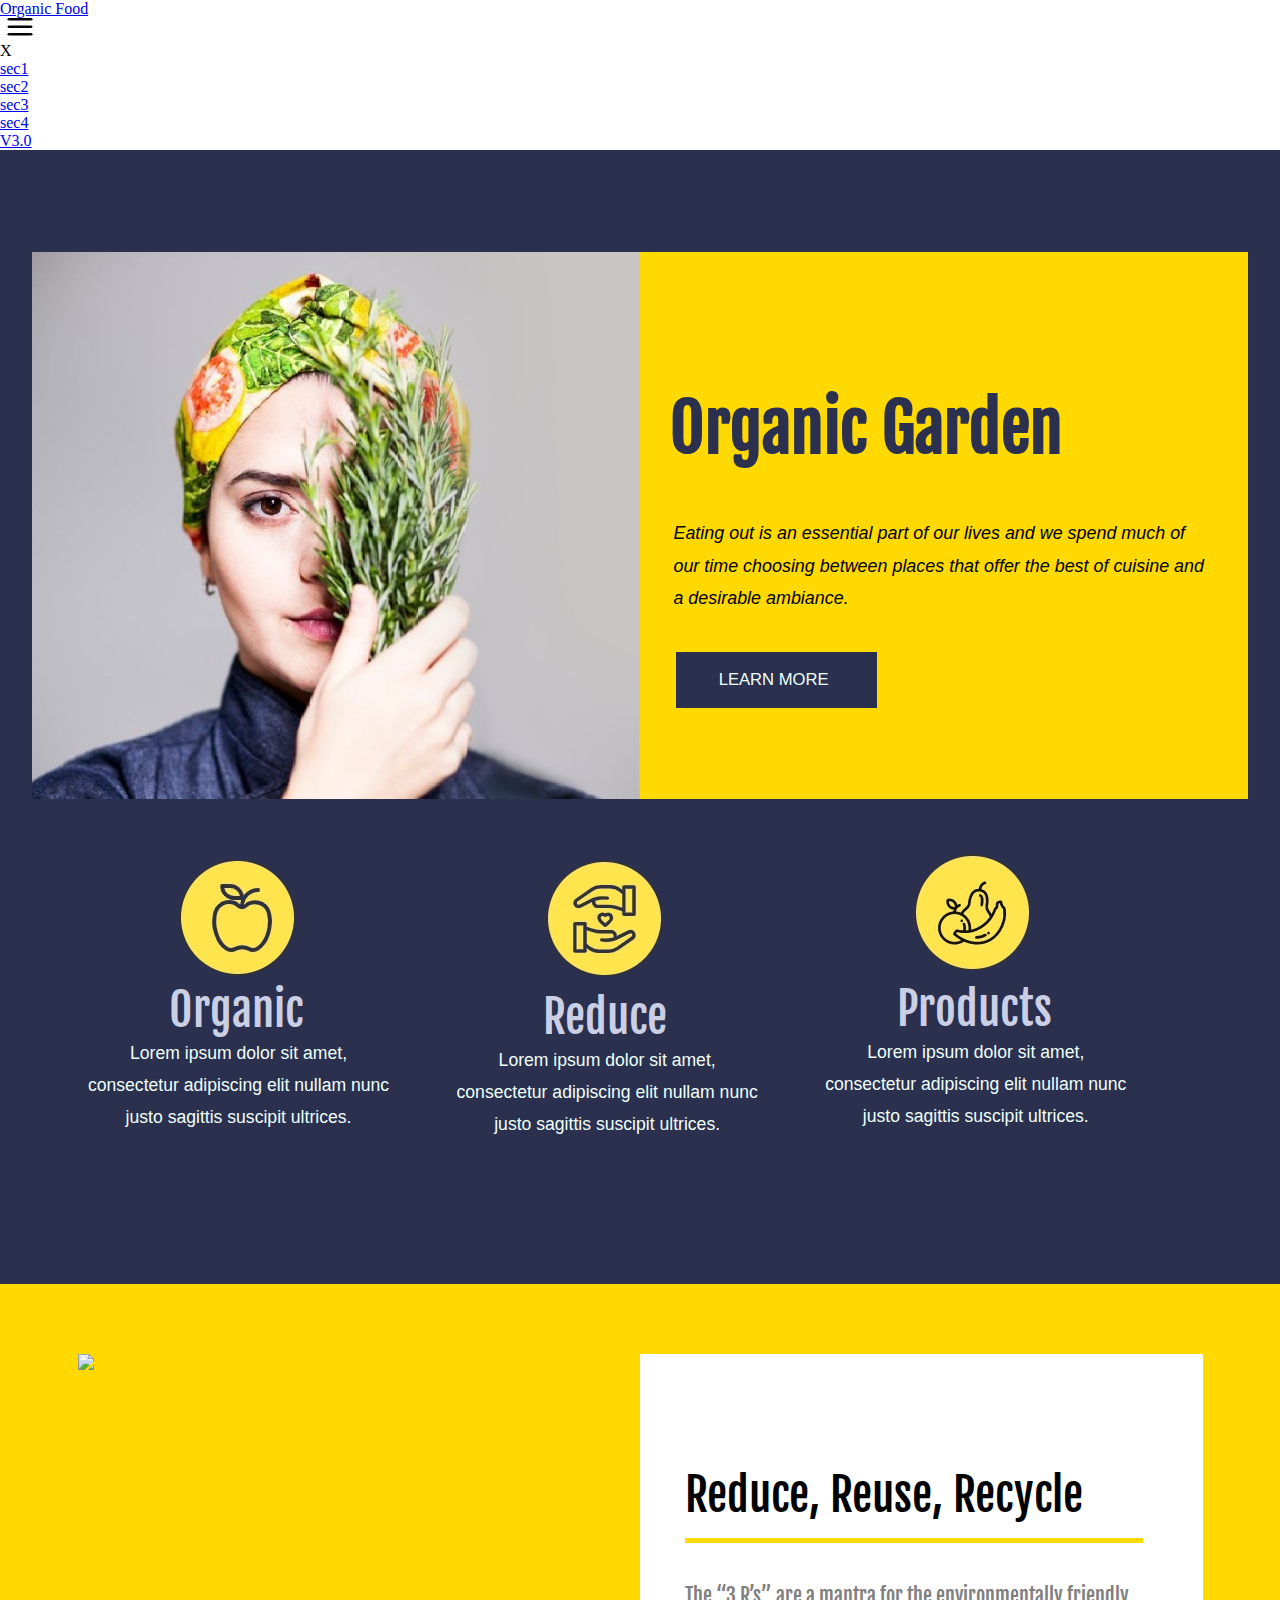
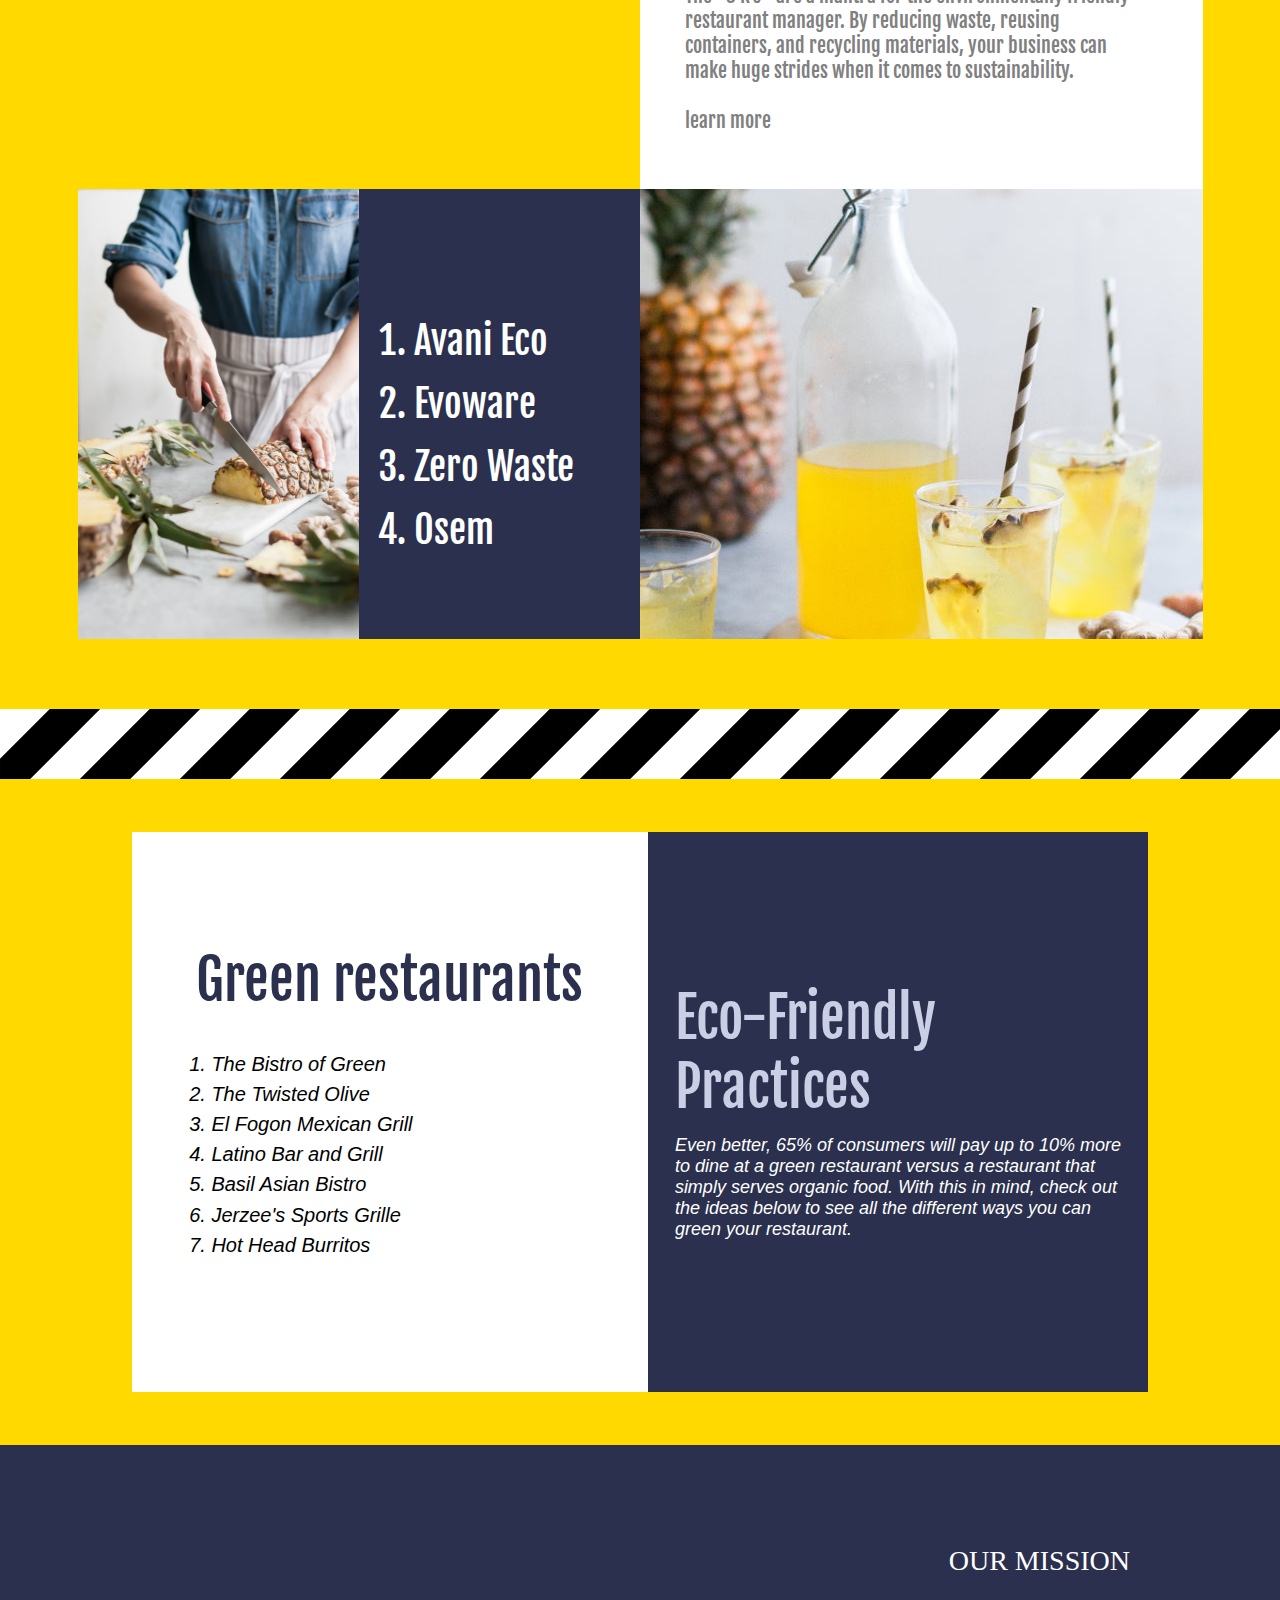
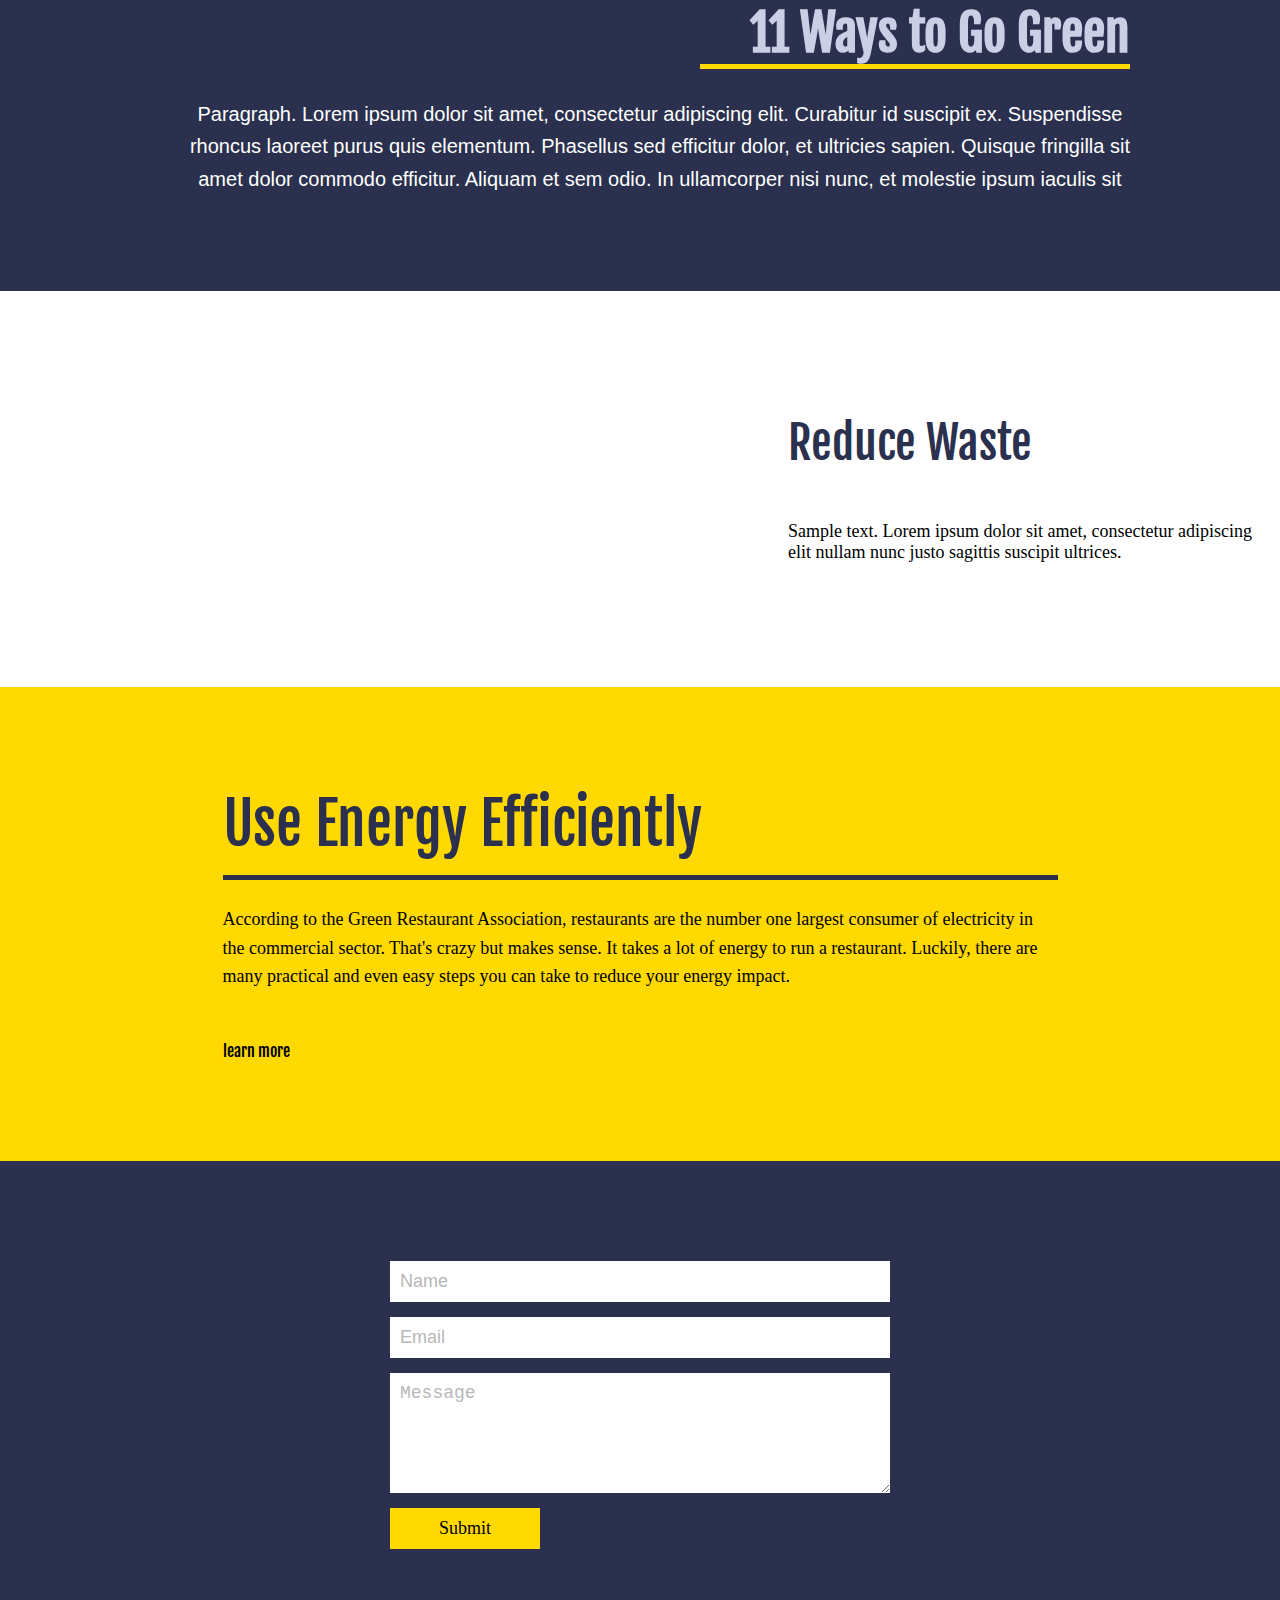
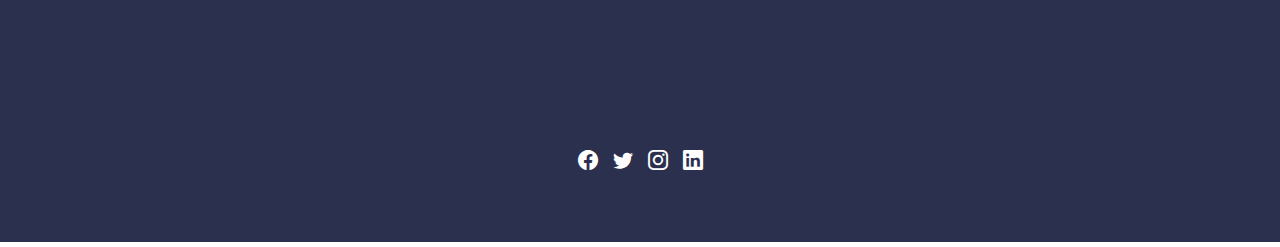
==== commit c055596f: ",,," ====
--- a/index.html
+++ b/index.html
@@ -1,20 +1,18 @@
 <!DOCTYPE html>
 <html lang="en">
+
     <head>
         <meta charset="UTF-8">
         <meta http-equiv="X-UA-Compatible" content="IE=edge">
         <meta name="viewport" content="width=device-width, initial-scale=1.0">
-        <title>Document</title>
-        <link href="https://fonts.googleapis.com/css2?family=Amatic+SC&display=swap" rel="stylesheet">
-        <link rel="stylesheet" href="./style/section-2.css">
-        
-        <meta name="viewport" content="width=device-width, initial-scale=1.0">
-            <style>
-        @import url('https://fonts.googleapis.com/css2?family=Fjalla+One&display=swap');
-    </style>
-    <style>
-        @import url('https://fonts.googleapis.com/css2?family=Open+Sans:ital,wght@1,300&display=swap');
+        <style>
+            @import url('https://fonts.googleapis.com/css2?family=Fjalla+One&display=swap');
         </style>
+        <link rel="stylesheet" href="./style/style.css">
+        <link rel="stylesheet" href="./style/nav.css">
+        <link rel="stylesheet" href="style/lastSec.css">
+        <link rel="icon" type="image/x-icon" href="./images/logo.jpeg">
+        <title>OrganicGarden</title>
     </head>
     <body>
         <!-- Srart NAV -->
@@ -54,122 +52,178 @@
             </nav>
         </header>
         <!-- END NAV -->
-
-        <!-- start section OR-GA -->
-
-        <section class="OR-GA">
-            <div class="imeg-imeg-1-coler">
-                <div class="imeg">
-                    <img class="imeg-2" src="images/1.jpg">
-                </div>
-                <div class="imeg-1">
-                    <img class="imeg-3" src="images/2.jpg">
-                </div>
-                <div class="coler">
-                </div>
-                <div class="coler-1">
-                    <h1>Organic Garden </h1>
-                    <p>Eating out is an essential part of our lives and we spend much of our time choosing between places that offer the best of cuisine and a desirable ambiance. </p>
-                    <button class="buton">learn more</button>
-                </div>
-                <div class="b-c">
-                </div>
-            </div>
-            <div class="h1-text">
-                <h1></h1>
-                <h2></h2>
-                <h3></h3>
-                <h4></h4>
-                <h5></h5>
-                <h6></h6> 
-                <p>Photo by thekitchenmccabe</p>
-            </div>
-        </section>
-
-        <!-- end section OR-GA -->
-        
-            <!--the start of the second section-->
-    <div class="eee">
-        <div class="all-boxes">
-            <div class="smallboxes">
-                <img src="./images/apple1.jpeg" class="nnn">
-                <h1>Organic</h1>
-                <p>Lorem ipsum dolor sit amet, consectetur adipiscing elit nullam nunc justo sagittis suscipit ultrices.</p>
-            </div >
-            <div class="smallboxes">
-                <img src="./images/reduce1.jpeg" class="nnn">
-                <h1>Reduce</h1>
-                <p>Lorem ipsum dolor sit amet, consectetur adipiscing elit nullam nunc justo sagittis suscipit ultrices.</p>
-            </div>
-            <div class="smallboxes">
-                <img src="./images/products1.jpeg" class="nnn">
-                <h1>Products</h1>
-                <p>Lorem ipsum dolor sit amet, consectetur adipiscing elit nullam nunc justo sagittis suscipit ultrices.</p>
-            </div>
-        </div>
-    </div>
-        <!--the end of the second section-->
-
-        <!-- Start RRR Section -->
-        <div class="RR-main">
-            <div class="RR-1">
-                Reduce, Reuse, Recycle
-                <hr>
-                The “3 R’s” are a mantra for the environmentally friendly 
-                restaurant manager. By reducing waste, reusing containers, and 
-                recycling materials, your business can make huge strides when 
-                it comes to sustainability.
-                <div class="RR-Button">learn more</div>
-            </div>
-            <div class="RR-2">
-                <!-- RR-2 image -->
-            </div>
-            <div class="RR-3">
-                <!-- RR-3 image -->
-            </div>
-            <div class="RR-4">
-                <ol>
-                    <li>Avani Eco</li>
-                    <li>Evoware</li>
-                    <li>Zero Waste</li>
-                    <li>Osem</li>
-                </ol>
-            </div>
-            <!--...........................................................................................-->
-            <div class="ss-blue">
-                <div class="s-blue">
-            <h1 class="h111">Eco-Friendly Practices</h1>
-            <P class="con">Even better, 65% of consumers will pay up to 10% more to dine at a green restaurant versus a restaurant that simply serves organic food. With this in mind, check out the ideas below to see all the different ways you can green your restaurant.</P>
-                </div>
-            </div>
-            <!--...........................................................................................-->
-            <div class="gr">
-            <h1 class="green">Green restaurants</h1>
-            <ol class="list-green">
-                <li class="item1">The Bistro of Green</li>
-                <li class="item2">The Twisted Olive</li>
-                <li class="item3">El Fogon Mexican Grill</li>
-                <li class="item4">Latino Bar and Grill</li>
-                <li class="item5">Basil Asian Bistro</li> 
-                <li class="item6">Jerzee's Sports Grille</li>
-                <li class="item7">Hot Head Burritos</li>
-            </ol>
-            </div>
-            <div class="RR-5">
-                <!-- Small line -->
-            </div>
-            <div class="RR-6">
-                <!<!-- Large line -->
-            </div>
-            <div class="RR-7">
-                <!-- RR-7 image -->
-            </div>
-            <div class="RR-8">
-                <!-- Last image (RR-8) -->
-            </div>
-        </div>
-        <!-- End RRR Section -->
+        <!--the start of the first two sections-->
+        <div class="ye">
+            <div class="main">
+                <div class="my_wordss">
+                    <div class="imggg"><img src="./images/qs.jpg" class="this_photoo">
+                    </div>
+                </div>
+                <div class="my_words">
+                    <div class="ww"><h1 class="ww">Organic Garden</h1></div>
+                    <p class="paragraph">Eating out is an essential part of our lives and we spend much of our time choosing between places that offer the best of cuisine and a desirable ambiance.</p>
+                    <div class="d"><button class="learn">LEARN MORE</button></div>
+                </div>
+            </div>
+        </div>
+        <div class="eee">
+            <div class="all-boxes">
+                <div class="smallboxes">
+                    <img src="./images/apple.jpeg" class="nnn">
+                    <h1>Organic</h1>
+                    <p>Lorem ipsum dolor sit amet, consectetur adipiscing elit nullam nunc justo sagittis suscipit ultrices.</p>
+                </div >
+                <div class="smallboxes">
+                    <img src="./images/reduce.jpeg" class="nnn">
+                    <h1>Reduce</h1>
+                    <p>Lorem ipsum dolor sit amet, consectetur adipiscing elit nullam nunc justo sagittis suscipit ultrices.</p>
+                </div>
+                <div class="smallboxes">
+                    <img src="./images/products.jpeg" class="nnn">
+                    <h1>Products</h1>
+                    <p>Lorem ipsum dolor sit amet, consectetur adipiscing elit nullam nunc justo sagittis suscipit ultrices.</p>
+                </div>
+            </div>
+        </div>
+        <!--the end of the first two sections-->
+
+        <!-- Start Second section -->
+        <div class="RRR">
+            <div class="RR-main">
+                <div class="RR-1">
+                    <img src="images/zs.jpg">
+                </div>
+                <div class="RR-2">
+                    Reduce, Reuse, Recycle
+                    <hr>
+                    The “3 R’s” are a mantra for the environmentally friendly 
+                    restaurant manager. By reducing waste, reusing containers, 
+                    and recycling materials, your business can make huge strides
+                    when it comes to sustainability.
+                    <div class="RR-Button">
+                        learn more
+                    </div>
+                </div>
+                <div class="RR-3">
+                    <img src="images/PineappleGingerIcedTea.jpg">
+                    <div class="RR-list">
+                        <ol>
+                            <li>Avani Eco</li>
+                            <li>Evoware</li>
+                            <li>Zero Waste</li>
+                            <li>Osem</li>
+                        </ol>
+                    </div>
+                </div>
+                <div class="RR-4">
+                    <img src="images/PineappleGingerIcedTea (2).jpg">
+                </div>                
+            </div>
+            <div class="RR-last">
+            </div>
+        </div>
+        <!-- End Second section -->
+
+        <!--- section 3 -->
+
+        <div class="refr-back">
+            <section class="refr-section">
+
+                <div class="green-restaurants">
+                    <h1 class="main-heading">Green restaurants</h1>
+                    <ol>
+                        <li class="restaurants-lists">The Bistro of Green</li>
+                        <li class="restaurants-lists">The Twisted Olive</li>
+                        <li class="restaurants-lists">El Fogon Mexican Grill</li>
+                        <li class="restaurants-lists">Latino Bar and Grill</li>
+                        <li class="restaurants-lists">Basil Asian Bistro</li>
+                        <li class="restaurants-lists">Jerzee's Sports Grille </li>
+                        <li class="restaurants-lists">Hot Head Burritos</li>
+                    </ol>
+                </div>
+
+                <div class="eco-friendly">
+                    <h1 class="eco-heading">Eco-Friendly <br> Practices</h1>
+                    <p class="eco-paragraph">Even better, 65% of consumers  
+                        will pay up to 10% more <br> 
+                        to dine at a green restaurant versus a restaurant that <br>
+                        simply serves organic food. With this in mind, check out <br>
+                        the ideas below to see all the different ways you can <br> green
+                        your restaurant.
+                    </p>
+                </div>
+
+            </section>
+        </div>
+
+        <div class="mission_color">
+            <section class="misway">
+
+                <h2 class="mission-heading">Our Mission</h2>
+
+                <h1 class="green-ways">11 Ways to Go Green</h1>
+
+                <div class="paragraphs-div">
+
+                    <p class="paragraph-way">Paragraph. Lorem ipsum dolor sit amet,
+                        consectetur adipiscing elit. Curabitur id suscipit ex. Suspendisse <br></p>
+                    <p class="paragraph-way">rhoncus laoreet purus quis elementum. Phasellus sed efficitur 
+                        dolor, et ultricies sapien. Quisque fringilla sit <br></p> 
+                    <p class="paragraph-way">amet dolor commodo efficitur. Aliquam et sem odio.
+                        In ullamcorper nisi nunc, et molestie ipsum iaculis sit <br></p>
+
+                </div>
+
+            </section>
+        </div>
+
+        <!--- end section 3-->
+
+        <!-- Start last SEC -->
+        <div class="flex-container">
+            <div class="flex-img"></div>
+            <div class="flex-img"></div>
+            <div class="flex-grow">
+                <h1>Reduce Waste</h1>
+                <p>
+                    Sample text. Lorem ipsum dolor sit amet, consectetur adipiscing elit nullam nunc justo sagittis suscipit
+                    ultrices.
+                </p>
+            </div>
+        </div>
+        <div class="yellow">
+            <div class="text-con">
+                <h1>
+                    Use Energy Efficiently
+                </h1>
+                <p>
+                    According to the Green Restaurant Association, restaurants are the number one largest consumer of
+                    electricity in the commercial sector. That's crazy but makes sense. It takes a lot of energy to run a
+                    restaurant. Luckily, there are many practical and even easy steps you can take to reduce your energy
+                    impact.
+                </p>
+                <a href="#sec4">learn more</a>
+            </div>
+        </div>
+        <div class="form-color">
+            <div class="form-con">
+                <input type="text" placeholder="Name">
+                <input type="email" placeholder="Email">
+                <textarea placeholder="Message" rows="5"></textarea>
+                <button>Submit</button>
+            </div>
+            <footer>
+                <div class="logo"></div>
+                <div class="logos">
+                    <i class="bi bi-facebook"></i>
+                    <i class="bi bi-twitter"></i>
+                    <i class="bi bi-instagram"></i>
+                    <i class="bi bi-linkedin"></i>
+                </div>
+            </footer>
+        </div>
+        <!-- END last SEC -->
         <script src="./script/main.js"></script>
-
     </body>
+
 </html>
--- a/style/style.css
+++ b/style/style.css
@@ -0,0 +1,314 @@
+* {
+    margin: 0;
+    padding: 0;
+    box-sizing: border-box;
+}
+
+/* Start Second section */
+.RRR{
+    height: auto;
+    width: 100%;
+    background-color: #ffd900;
+    font-family: "Fjalla One", sans-serif;
+}
+.RR-main{
+    display: grid;
+    width: 1125px;
+    margin: 0px auto 20px auto;
+    grid-template-columns: repeat(2,calc(1125px/2));
+    grid-template-rows: 435px 450px;
+    grid-template-areas:
+        "RR-1 RR-2"
+        "RR-3 RR-4";
+    overflow: hidden;
+    position: relative;
+    top: 70px;
+    flex-direction: column;
+}
+.RR-1{
+    grid-area: RR-1;
+    overflow: hidden;
+}
+.RR-1 img{
+    width: 100%
+}
+.RR-2{
+    grid-area: RR-2;
+    background-color: white;
+    color: gray;
+    font-size: 20px;
+    font-weight: normal;
+    padding: 20% 60px 40px 45px;
+}
+.RR-2::first-line{
+    font-size: 45px;
+    color: black;
+}
+.RR-2 hr{
+    margin-top: 15px;
+    border: 5px solid #ffd900;
+    width: 100%;
+    margin-bottom: 40px;
+    border-top: hidden;
+}
+.RR-Button{
+    margin-top: 25px;
+    cursor: pointer;
+}
+.RR-3{
+    grid-area: RR-3;
+    overflow: hidden;
+    display: flex;
+    flex-wrap: wrap;
+}
+.RR-3 img{
+    width: 50%
+}
+.RR-list{
+    background-color: #2a304d;
+    width: 50%;
+    color: white;
+    font-size: 38px;
+    padding: 120px 40px 0px 55px;
+    line-height: 63px;
+}
+.RR-4{
+    overflow: hidden;
+}
+.RR-4 img{
+    position: relative;
+    bottom: 200px;
+}
+.RR-last{
+    background-image: url('../images/s_100.png');
+    width: 100%;
+    background-color: white;
+    margin-top: 140px;
+    height: 70px;
+}
+/* End Second section */
+
+
+.refr-back{
+background-color: #ffd900;
+}
+
+.refr-section{
+    background-color: #ffd900;
+    height: 100%;
+    display: flex;
+    justify-content: center;
+    padding: 15px;
+}
+
+.refr-section ol{
+    padding: 15px;
+}
+
+.green-restaurants{
+    display: inline-block;
+    border: 2px solid #ffffff;
+    background-color: #ffffff;
+    padding: 9% 5%;
+    margin-bottom: 3%;
+    margin-top: 3%;
+}
+
+.main-heading{
+    color: #2a304d;
+    font-size: 55px;
+    font-family: 'Fjalla One';
+    padding-bottom: 4%;
+    font-weight: 400;
+}
+
+.restaurants-lists{
+    font-family:'Lucida Sans', 'Lucida Sans Regular', 'Lucida Grande', 'Lucida Sans Unicode', Geneva, Verdana, sans-serif;
+    font-size: 20px;
+    padding-top: 2%;
+    font-style: italic;
+}
+
+.eco-friendly{
+    display: inline-block;
+    border: 2px solid #2a304d;
+    background-color: #2a304d;
+    padding: 12% 2%;
+    margin-bottom: 3%;
+    margin-top: 3%;
+}
+
+.eco-heading{
+    font-weight: 400;
+    color: #cbcfe6;
+    font-size: 55px;
+    font-family: 'Fjalla One';
+}
+
+.eco-paragraph{
+    font-family:'Lucida Sans', 'Lucida Sans Regular', 'Lucida Grande', 'Lucida Sans Unicode', Geneva, Verdana, sans-serif;
+    font-size: 18px;
+    color: #ffffff;
+    padding-top: 3%;
+    font-style: italic;
+}
+
+
+.mission_color{
+    background-color: #2a304d;
+}
+.misway{
+    display: flex;
+    align-items: flex-end;
+    padding: 100px 25px;
+    flex-direction: column;
+    background-color: #2a304d;
+    gap: 25px;
+    max-width: 1030px;
+    margin: auto;
+}
+
+.mission-heading{
+    color: #ffffff;
+    font-family: "Open Sans";
+    font-size: 28px;
+    text-transform: uppercase;
+    font-weight: 400;
+}
+
+.green-ways{
+    color: #cbcfe6;
+    font-family: 'Fjalla One';
+    font-size: 50px;
+    border-bottom: 5px solid #ffd900;
+    text-align: right;
+    padding-left: 50px;
+}
+
+.paragraph-way{
+    color: #ffffff;
+    display: flex;
+    justify-content: center;
+    font-size: 20px;
+    font-family: sans-serif;
+    padding-top: 1%;
+    
+}
+
+.paragraphs-div{
+    position: relative;
+}
+/* Start Sec section */
+@media(max-width:1200px){
+    .RR-main{
+        width: 850px;
+        grid-template-columns: repeat(2,calc(850px/2));
+        grid-template-rows: 330px 390px;
+    }
+    .RR-list{
+        font-size: 27px;
+        line-height: 48px;
+    }
+    .RR-2{
+        padding-top: 9%;
+        font-size: 15px;
+    }
+}
+@media(max-width:991px){
+    .RR-main{
+        width: 750px;
+        grid-template-columns:100%;
+        grid-template-rows:repeat(4,485px);
+        grid-template-areas: "RR-1" "RR-3" "RR-2" "RR-4";   
+    }
+    .RR-4 img{
+        width: 100%
+    }
+    .RR-2{
+        font-size: 20px;
+        padding-top: 25%
+    }
+}
+@media(max-width:767px){
+    .RR-main{
+        width: 567px;
+        grid-template-rows: 500px 500px 350px 350px 100px;
+        grid-template-columns:repeat(auto-fill,100%);
+        grid-template-areas: "RR-1" "RR-3" "RR-3" "RR-2" "RR-2";
+    }
+    .RR-1 img{
+        height: 100%
+    }
+    .RR-2{
+        padding-top: 17%
+    }
+    .RR-3{
+        flex-direction: column;
+    }
+    .RR-3 img{
+        width: 100%;
+        height: 500px;
+    }
+    .RR-list{
+        width: 100%;
+        height: 350px;
+        padding: 57px 0px 40px 60px;
+        font-size: 34px;
+        line-height: 65px;
+    }
+    .RR-4{
+        display: none;
+    }
+}
+@media(max-width:575px){
+    .RR-main{
+        width: 320px;
+        grid-template-rows: 250px 240px 150px 220px auto;
+    }
+    .RR-3 img{
+        height: 62%;
+    }
+    .RR-list{
+        height: 38%;
+        padding: 13px 0px 40px 35px;
+        font-size: 18px;
+        line-height: 32px;
+    }
+    .RR-2{
+        font-size: 15px;
+        line-height: 32px;
+        padding: 10% 25px 40px 20px;
+    }
+    .RR-2::first-line{
+        font-size: 25px
+    }
+    .RR-2 hr{
+        margin-bottom: 22px;
+    }
+}
+/* End Sec Section */
+@media (max-width: 875px) {
+    .misway{
+    max-width: 750px;
+    }
+    .green-ways {
+        padding: 0;
+    }
+}
+
+@media (max-width: 625px) {
+    .refr-section{
+        flex-direction: column;
+        height: auto;
+        padding: 25px;
+        margin: auto;
+        max-width: 500px;
+    }
+    .refr-section > *{
+        margin-bottom: 0;
+        margin-top: 0;
+    }
+    .refr-section h1{
+        font-size: 40px;
+    }
+}
--- a/style/lastSec.css
+++ b/style/lastSec.css
@@ -0,0 +1,377 @@
+@import url("https://cdn.jsdelivr.net/npm/bootstrap-icons@1.8.1/font/bootstrap-icons.css");
+
+:root {
+    --main-color: #2a304d;
+    --color: rgb(255 217 0);
+}
+
+.flex-container {
+    display: flex;
+    height: fit-content;
+    flex: 1 1 100%;
+    font-family: "Fjalla One", sans-serif;
+} 
+
+.flex-container .flex-img {
+    min-height: 396px;
+    flex: 30%;
+    background-position: 50%;
+    background-size: cover;
+}
+
+.flex-container .flex-img:first-of-type {
+    background-image: url("../images/95f373590dad79bcf3202ce6edad5bcd.jpg");
+}
+
+.flex-container .flex-img:nth-of-type(2) {
+    background-image: url("../images/53b1f260135ec7676401816dfad16b2c.jpg");
+}
+
+.flex-container .flex-grow {
+    padding: 100px 20px;
+    flex: calc(100% - 30% * 2);
+    display: flex;
+    flex-direction: column;
+    justify-content: center;
+    gap: 50px;
+}
+
+.flex-container .flex-grow h1 {
+    font-size: 46px;
+    font-weight: 400;
+    color: #2a304d;
+}
+
+.flex-container .flex-grow p {
+    font-family: Open Sans;
+    font-size: 18px;
+}
+
+.yellow {
+    background-color: var(--color);
+}
+
+.text-con {
+    padding: 100px 20px;
+    background-color: var(--color);
+    font-family: "Fjalla One", sans-serif;
+    max-width: 875px;
+    margin: auto;
+}
+
+.text-con h1 {
+    font-size: 58px;
+    font-weight: 400;
+    color: #2a304d;
+    margin-bottom: 25px;
+    padding-bottom: 15px;
+    border-bottom: 5px solid #2a304d;
+}
+
+.text-con p {
+    font-family: "Open Sans";
+    font-size: 18px;
+    line-height: 1.6;
+}
+
+.text-con a {
+    display: block;
+    color: black;
+    text-decoration: none;
+    margin-top: 50px;
+    max-width: fit-content;
+}
+
+.form-color {
+    background-color: var(--main-color);
+}
+
+.form-con {
+    padding: 100px 25px;
+    max-width: 550px;
+    margin: auto;
+    background-color: var(--main-color);
+    display: flex;
+    flex-direction: column;
+    gap: 15px;
+}
+
+.form-con > * {
+    width: 100%;
+    padding: 10px;
+    font-size: 18px;
+    border: none;
+}
+
+.form-con button {
+    width: 30%;
+    background-color: var(--color);
+    font-family: "Open Sans";
+    cursor: pointer;
+}
+
+.form-con button:hover {
+    filter: brightness(0.8);
+}
+
+input::placeholder,
+textarea::placeholder {
+    font-weight: 100;
+    color: rgb(184, 184, 184);
+}
+
+input:focus,
+textarea:focus {
+    background-color: transparent;
+    outline: none;
+    border: 1px solid white;
+    caret-color: white;
+    color: white;
+}
+
+input:hover,
+textarea:hover {
+    background-color: transparent;
+    color: white;
+}
+
+.form-color .logo {
+    background-image: url("../images/default-logo.png");
+    width: 150px;
+    min-height: 50px;
+    background-repeat: no-repeat;
+    background-position: center;
+    cursor: pointer;
+}
+
+footer {
+    display: flex;
+    flex-direction: column;
+    align-items: center;
+    justify-content: center;
+    padding-bottom: 70px;
+}
+
+footer .logos {
+    margin-top: 50px;
+    display: flex;
+    gap: 15px;
+}
+
+.logos i {
+    color: white;
+    font-size: 20px;
+}
+
+@media (max-width: 875px) {
+    .text-con {
+        max-width: 550px;
+    }
+}
+
+@media (max-width: 769px) {
+    .flex-container {
+        flex-direction: column;
+    }
+    .form-con button {
+        width: 40%;
+    }
+}
+    /*the start of the first two sections*/
+
+.my_words,.my_wordss{
+    font-size: 160%;
+    text-align: left;
+    width: 50%;
+    background-color: #ffd900;
+    height: auto;
+    display:grid;
+}
+.ww{
+    width:auto;
+    font-size: 160%;
+    font-weight: 700;
+    margin-top: 7%;
+    margin-left: 2.5%!important;
+    margin-right: 0.5%!important;
+    color: #2a304d;
+    padding-bottom: 3%;
+    line-height: 100%;
+    padding-top: 5%;
+}
+.paragraph{
+    color: #000000;
+    z-index: 280;
+    font-style: italic;
+    line-height: 180%;
+    margin-left: 5.5%!important;
+    margin-right: 0.5%!important;
+    font-size: 70%;
+    font-family: "Ubuntu", sans-serif;
+    padding-right: 5%;
+    padding-bottom:3% ;
+}
+.main{
+    margin-left: 2.5%;
+    margin-right: 2.5%;
+    padding-top: 8%;
+    height: 30%;
+    display:flex;
+    flex-direction: row;
+    font-family: "Fjalla One", sans-serif;
+}
+.ye{
+    background-color:#2a304d;
+}
+.this_photoo{
+    width: 100%;
+    height: 100%;
+    padding: 0;
+    display: flex;
+}
+.learn{
+    line-height: 180%;
+    margin-left: 5.5%!;
+    margin-right: 0.5%;
+    font-size: 65%;
+    font-family: "Ubuntu", sans-serif;
+    padding-right: 5%;
+    width: 35%;
+    height: 100%;
+    color: azure;
+    background-color: #2a304d;
+    padding-left:4%;
+    border: none;
+}
+.d{
+    padding-bottom: 15%;
+    margin-left: 6%;
+}
+.learn:hover{
+    background-color: #343748;
+}
+@media (max-width: 915px) {
+        .main{
+        display: flex;
+        flex-direction: column;
+        align-items: center ;
+        margin-left: 0%;
+        margin-right: 0%;
+
+        padding-bottom: 20%;
+    }
+    .main > div{
+        margin-right: 1%;
+        margin-left: 1%;
+        width:90%;
+        align-items: center;
+    }
+    .imggg >div{
+        font-size: 160%;
+        text-align: left;
+        height: 70%;
+        background-color: #ffd900;
+        width: 100%;
+        display: flex;
+        margin: 0;
+        align-items: center;
+    }
+    .ww{
+        font-size: 130%;
+        padding-top: 0%;
+        margin-top:5%;
+    }
+    .paragraph{
+        line-height: 150%;
+        padding-bottom: 10%;
+    }
+    .d{
+        height: 120%;
+        margin-left: 6%;
+        padding-bottom: 10%;
+    }
+    .learn{
+        font-weight: lighter;
+        letter-spacing: 2px;
+    }
+
+}
+.smallboxes{
+    width:30%;
+    margin-top: 50px;
+    margin-right: 2%;
+    box-shadow: 3px -3px 9px 4px rgba(128, 128, 128, 0.256);
+    height: 90%;
+    border-style: groove;
+    border-color: #63626222;
+    font-family: "Fjalla One", sans-serif;
+    border: none;
+    box-shadow: none;
+    text-align: center;
+    background-color: #2a304d;
+    margin-bottom: 2.5% ;
+    padding-bottom: 10%;
+}
+.smallboxes p{
+    color: azure;
+    width: 90%;
+    line-height: 180%;
+    margin-left: 5.5%!important;
+    margin-right: 0.5%!important;
+    font-size: 110%;
+    font-family: "Ubuntu", sans-serif;
+    font-weight: lighter;
+}
+.smallboxes h1{color: #cbcfe6;
+font-size: 280%;
+font-weight: 110;}
+.all-boxes{
+    background-color: #2a304d;
+    margin-left: 5%;
+    display:flex;
+    width: 90%;
+}
+.eee{
+    background-color: #2a304d;
+}
+
+@media (max-width: 915px) {
+.all-boxes{
+    display: flex;
+    flex-direction: column;
+    align-items: center;
+    padding: 0%;
+    margin: 0;
+}
+.smallboxes >div{
+    margin-right: 1%;
+    margin-left: 1%;
+    width:70%;
+    align-items: center;
+}
+    .smallboxes .flex-img{
+        align-items: center;
+    }
+    
+    .smallboxes p{
+        width:100%;
+        font-size: 120%;
+        padding-left: 1%;
+        padding-bottom: 5%
+        
+    }
+    .smallboxes h1{
+        padding-left: 11%;
+        padding-bottom: 4%;
+    }
+    .smallboxes{
+        width: 100%;
+    }
+    .nnn{
+
+        padding-bottom: 5%;
+        padding-left:11%;
+    }
+}
+/*the end of the first two sections*/
+
